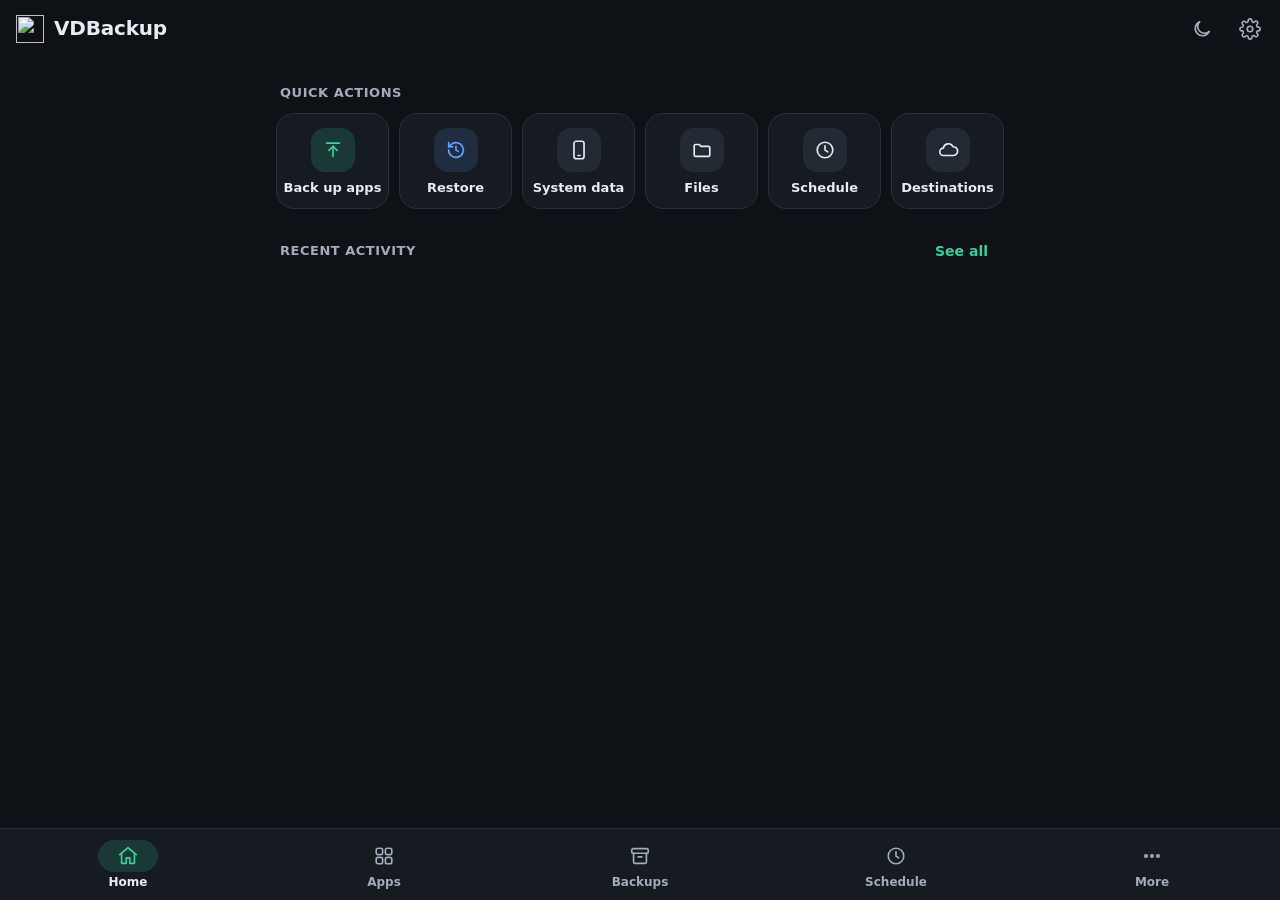
==== module/webroot/next/index.html @ d53c9646 "WebUI: add the opt-in New interface (next/) on the shared engine Signed-off-by: ash-iir <254348575+a" ====
<!DOCTYPE html>
<!--
  ======================================================================
   VD BACKUP  ::  root backup & restore, no grant prompt
   Full app/data backup & restore as root: KernelSU/APatch/Magisk WebUI.

   Copyright (C) 2026  VD171
   SPDX-License-Identifier: AGPL-3.0-or-later

   Free software under the GNU AGPL v3 or later. NETWORK COPYLEFT: run a
   modified version, even as a service, and you MUST offer its source.

   Site           : https://vd171.ru
   Site           : https://vd.priv8.ru
   Source         : https://github.com/VD171/VD-Backup
   GitHub         : @VD171 https://github.com/VD171
   XDA-Developers : @VD171 https://xdaforums.com/m/vd171.4699873/
   XDA thread     : https://xdaforums.com/t/VD-Backup.4807267/
   Telegram       : @VD_Priv8 https://t.me/VD_Priv8
   Channel        : @Priv8_VD https://t.me/Priv8_VD
   Discord        : @VD.Priv8 https://discord.com/users/1296831918989639721
   E-mail         : vd.priv8@pm.me
  ======================================================================
-->
<html lang="en" data-theme="dark" data-ui="next">
<head>
  <meta charset="UTF-8">
  <base href="../">
  <meta name="viewport" content="width=device-width, initial-scale=1, viewport-fit=cover">
  <meta name="color-scheme" content="dark light">
  <title>VDBackup</title>
  <link rel="icon" href="assets/logo-icon.svg">
  <link rel="stylesheet" href="vdlu.css">
  <link rel="stylesheet" href="next/css/tokens.css">
  <link rel="stylesheet" href="next/css/base.css">
  <link rel="stylesheet" href="next/css/components.css">
  <link rel="stylesheet" href="next/css/screens.css">
  <script src="ui-switch.js"></script>
</head>
<body class="nx">
  <svg class="nx-sprite" aria-hidden="true" focusable="false">
    <symbol id="i-home" viewBox="0 0 24 24"><path d="M3 10.5 12 3l9 7.5"/><path d="M5 9.5V20h5v-6h4v6h5V9.5"/></symbol>
    <symbol id="i-apps" viewBox="0 0 24 24"><rect x="3.5" y="3.5" width="7" height="7" rx="2"/><rect x="13.5" y="3.5" width="7" height="7" rx="2"/><rect x="3.5" y="13.5" width="7" height="7" rx="2"/><rect x="13.5" y="13.5" width="7" height="7" rx="2"/></symbol>
    <symbol id="i-archive" viewBox="0 0 24 24"><rect x="3" y="4" width="18" height="5" rx="1.5"/><path d="M5 9v9.5A1.5 1.5 0 0 0 6.5 20h11a1.5 1.5 0 0 0 1.5-1.5V9"/><path d="M10 13h4"/></symbol>
    <symbol id="i-clock" viewBox="0 0 24 24"><circle cx="12" cy="12" r="8.5"/><path d="M12 7.5V12l3 2"/></symbol>
    <symbol id="i-more" viewBox="0 0 24 24"><circle cx="5.5" cy="12" r="1.4"/><circle cx="12" cy="12" r="1.4"/><circle cx="18.5" cy="12" r="1.4"/></symbol>
    <symbol id="i-gear" viewBox="0 0 24 24"><circle cx="12" cy="12" r="3"/><path d="M19.4 15a1.7 1.7 0 0 0 .3 1.8l.1.1a2 2 0 1 1-2.8 2.8l-.1-.1a1.7 1.7 0 0 0-1.8-.3 1.7 1.7 0 0 0-1 1.5V21a2 2 0 1 1-4 0v-.1a1.7 1.7 0 0 0-1.1-1.5 1.7 1.7 0 0 0-1.8.3l-.1.1a2 2 0 1 1-2.8-2.8l.1-.1a1.7 1.7 0 0 0 .3-1.8 1.7 1.7 0 0 0-1.5-1H3a2 2 0 1 1 0-4h.1a1.7 1.7 0 0 0 1.5-1.1 1.7 1.7 0 0 0-.3-1.8l-.1-.1a2 2 0 1 1 2.8-2.8l.1.1a1.7 1.7 0 0 0 1.8.3H9a1.7 1.7 0 0 0 1-1.5V3a2 2 0 1 1 4 0v.1a1.7 1.7 0 0 0 1 1.5 1.7 1.7 0 0 0 1.8-.3l.1-.1a2 2 0 1 1 2.8 2.8l-.1.1a1.7 1.7 0 0 0-.3 1.8V9a1.7 1.7 0 0 0 1.5 1H21a2 2 0 1 1 0 4h-.1a1.7 1.7 0 0 0-1.5 1z"/></symbol>
    <symbol id="i-moon" viewBox="0 0 24 24"><path d="M20 14.5A8 8 0 1 1 9.5 4a6.5 6.5 0 0 0 10.5 10.5z"/></symbol>
    <symbol id="i-back" viewBox="0 0 24 24"><path d="M19 12H5"/><path d="m11 18-6-6 6-6"/></symbol>
    <symbol id="i-search" viewBox="0 0 24 24"><circle cx="11" cy="11" r="6.5"/><path d="m20 20-4.2-4.2"/></symbol>
    <symbol id="i-refresh" viewBox="0 0 24 24"><path d="M20 11a8 8 0 0 0-14-5l-2 2"/><path d="M4 13a8 8 0 0 0 14 5l2-2"/><path d="M4 4v4h4"/><path d="M20 20v-4h-4"/></symbol>
    <symbol id="i-check" viewBox="0 0 24 24"><rect x="4" y="4" width="16" height="16" rx="4"/><path d="m8.5 12 2.5 2.5 4.5-5"/></symbol>
    <symbol id="i-cloud" viewBox="0 0 24 24"><path d="M7 18a4 4 0 0 1 0-8 5.5 5.5 0 0 1 10.5-1.5A3.75 3.75 0 0 1 18 18z"/></symbol>
    <symbol id="i-folder" viewBox="0 0 24 24"><path d="M3.5 7.5A1.5 1.5 0 0 1 5 6h4l2 2h8a1.5 1.5 0 0 1 1.5 1.5v8A1.5 1.5 0 0 1 19 19H5a1.5 1.5 0 0 1-1.5-1.5z"/></symbol>
    <symbol id="i-phone" viewBox="0 0 24 24"><rect x="6.5" y="2.5" width="11" height="19" rx="2.5"/><path d="M11 18h2"/></symbol>
    <symbol id="i-root" viewBox="0 0 24 24"><path d="M12 21s7.5-3.6 7.5-9.5V5.5L12 3 4.5 5.5v6C4.5 17.4 12 21 12 21z"/><path d="M9.5 12h5M12 9.5v5"/></symbol>
    <symbol id="i-import" viewBox="0 0 24 24"><path d="M12 4v11"/><path d="m7.5 10.5 4.5 4.5 4.5-4.5"/><path d="M5 19.5h14"/></symbol>
    <symbol id="i-list" viewBox="0 0 24 24"><path d="M9 6.5h11M9 12h11M9 17.5h11"/><circle cx="4.75" cy="6.5" r="1"/><circle cx="4.75" cy="12" r="1"/><circle cx="4.75" cy="17.5" r="1"/></symbol>
    <symbol id="i-info" viewBox="0 0 24 24"><circle cx="12" cy="12" r="8.5"/><path d="M12 11v5"/><path d="M12 8h.01"/></symbol>
    <symbol id="i-chev" viewBox="0 0 24 24"><path d="m9.5 6 6 6-6 6"/></symbol>
    <symbol id="i-plus" viewBox="0 0 24 24"><path d="M12 5v14M5 12h14"/></symbol>
    <symbol id="i-up" viewBox="0 0 24 24"><path d="M12 19V8"/><path d="m7.5 12.5 4.5-4.5 4.5 4.5"/><path d="M5 4.5h14"/></symbol>
    <symbol id="i-restore" viewBox="0 0 24 24"><path d="M4 12a8 8 0 1 0 2.4-5.7L4 8.5"/><path d="M4 4v4.5h4.5"/><path d="M12 8v4l2.5 1.5"/></symbol>
    <symbol id="i-swap" viewBox="0 0 24 24"><path d="M7 4 3.5 7.5 7 11"/><path d="M3.5 7.5h13"/><path d="m17 13 3.5 3.5L17 20"/><path d="M20.5 16.5h-13"/></symbol>
    <symbol id="i-palette" viewBox="0 0 24 24"><path d="M12 3.5a8.5 8.5 0 0 0 0 17c1.2 0 1.8-.8 1.8-1.7 0-1.2-1-1.6-1-2.6 0-.9.7-1.6 1.7-1.6h2a4 4 0 0 0 4-4c0-3.9-3.8-7.1-8.5-7.1z"/><circle cx="7.5" cy="11" r="1"/><circle cx="10.5" cy="7.5" r="1"/><circle cx="15" cy="8" r="1"/></symbol>
    <symbol id="i-lock" viewBox="0 0 24 24"><rect x="5" y="10.5" width="14" height="10" rx="2"/><path d="M8 10.5V7.5a4 4 0 0 1 8 0v3"/></symbol>
    <symbol id="i-bolt" viewBox="0 0 24 24"><path d="M13 3 5 13.5h6L10 21l8-10.5h-6z"/></symbol>
    <symbol id="i-sliders" viewBox="0 0 24 24"><path d="M4 7h10M18 7h2M4 17h4M12 17h8"/><circle cx="16" cy="7" r="2"/><circle cx="10" cy="17" r="2"/></symbol>
    <symbol id="i-warn" viewBox="0 0 24 24"><path d="M12 4 2.8 19.5h18.4z"/><path d="M12 10v4.5"/><path d="M12 17.2h.01"/></symbol>
    <symbol id="i-link" viewBox="0 0 24 24"><path d="M10 13a4 4 0 0 0 5.66 0l2.5-2.5a4 4 0 0 0-5.66-5.66l-1.2 1.2"/><path d="M14 11a4 4 0 0 0-5.66 0l-2.5 2.5a4 4 0 0 0 5.66 5.66l1.2-1.2"/></symbol>
    <symbol id="i-heart" viewBox="0 0 24 24"><path d="M20.8 4.6a5.5 5.5 0 0 0-7.8 0L12 5.6l-1-1a5.5 5.5 0 0 0-7.8 7.8l1 1L12 21l7.8-7.6 1-1a5.5 5.5 0 0 0 0-7.8z"/></symbol>
    <symbol id="i-db" viewBox="0 0 24 24"><ellipse cx="12" cy="5.5" rx="7.5" ry="2.75"/><path d="M4.5 5.5v6c0 1.5 3.4 2.75 7.5 2.75s7.5-1.25 7.5-2.75v-6"/><path d="M4.5 11.5v6c0 1.5 3.4 2.75 7.5 2.75s7.5-1.25 7.5-2.75v-6"/></symbol>
  </svg>

  <header class="nx-top">
    <button class="nx-ib nx-backbtn" id="nx-back" type="button" aria-label="Back"><svg class="i"><use href="#i-back"/></svg></button>
    <img class="nx-logo" src="assets/logo-icon.svg" alt="" width="28" height="28">
    <div class="nx-titles">
      <h1 id="nx-title">VDBackup</h1>
      <span class="nx-ver" id="ver"></span>
    </div>
    <button class="nx-ib" id="theme-btn" type="button" data-i18n-title="settings_theme" aria-label="Theme"><svg class="i"><use href="#i-moon"/></svg></button>
    <button class="nx-ib" id="nx-settings-btn" type="button" aria-label="Settings"><svg class="i"><use href="#i-gear"/></svg></button>
  </header>

  <main class="nx-main">
    <!-- ============ Home ============ -->
    <section id="home" class="panel active">
      <div id="nx-boot-err" class="nx-note warn" hidden>
        <span data-i18n="nx_boot_err">Something went wrong while loading this interface.</span>
        <a href="#" class="nx-link" data-ui-switch="classic" data-i18n="nx_switch_classic">Switch to the classic interface</a>
      </div>
      <div id="overview" class="nx-hero" hidden>
        <div class="nx-hero-k" data-i18n="nx_storage">Backup storage</div>
        <div class="nx-hero-n" id="nx-used">-</div>
        <div class="storage" id="ov-storage" hidden>
          <div class="storage-bar"><i id="ov-bar-used"></i></div>
          <div class="storage-line" id="ov-storage-line"></div>
        </div>
        <div class="nx-stats">
          <button class="nx-stat" type="button" data-go="apps"><b class="tile-n" id="ov-apps">0</b><span data-i18n="ui_overview_apps">Apps</span></button>
          <button class="nx-stat" type="button" data-go="backups"><b class="tile-n" id="ov-backups">0</b><span data-i18n="ui_overview_backups">Backups</span></button>
          <button class="nx-stat" type="button" data-go="backups:files"><b class="tile-n" id="ov-folders">0</b><span data-i18n="ui_overview_folders">Folders</span></button>
          <button class="nx-stat" type="button" data-go="schedule"><b class="tile-n" id="ov-scheduled">0</b><span data-i18n="ui_overview_scheduled">Scheduled</span></button>
        </div>
      </div>

      <h2 class="nx-h" data-i18n="nx_quick">Quick actions</h2>
      <div class="nx-qa">
        <button class="nx-qa-b" type="button" data-go="apps"><span class="nx-qa-ic go"><svg class="i"><use href="#i-up"/></svg></span><span data-i18n="nx_qa_backup">Back up apps</span></button>
        <button class="nx-qa-b" type="button" data-go="backups"><span class="nx-qa-ic rs"><svg class="i"><use href="#i-restore"/></svg></span><span data-i18n="nx_qa_restore">Restore</span></button>
        <button class="nx-qa-b" type="button" data-go="backups:system"><span class="nx-qa-ic"><svg class="i"><use href="#i-phone"/></svg></span><span data-i18n="nx_seg_system">System data</span></button>
        <button class="nx-qa-b" type="button" data-go="backups:files"><span class="nx-qa-ic"><svg class="i"><use href="#i-folder"/></svg></span><span data-i18n="nx_seg_files">Files</span></button>
        <button class="nx-qa-b" type="button" data-go="schedule"><span class="nx-qa-ic"><svg class="i"><use href="#i-clock"/></svg></span><span data-i18n="tab_schedule">Schedule</span></button>
        <button class="nx-qa-b" type="button" data-go="dests"><span class="nx-qa-ic"><svg class="i"><use href="#i-cloud"/></svg></span><span data-i18n="tab_dests">Destinations</span></button>
      </div>

      <div class="nx-h nx-h-row"><h2 data-i18n="nx_recent">Recent activity</h2><button class="nx-tbtn" type="button" data-go="log" data-i18n="nx_see_all">See all</button></div>
      <ul id="nx-recent" class="list nx-list nx-recent"></ul>
      <p id="nx-recent-empty" class="nx-empty" data-i18n="ui_log_empty" hidden>No activity yet.</p>
    </section>

    <!-- ============ Apps ============ -->
    <section id="apps" class="panel">
      <div class="field nx-user" id="user-field" hidden>
        <label for="user-sel" data-i18n="ui_user_label">User</label>
        <select id="user-sel"></select>
      </div>
      <div class="nx-sticky">
        <div class="nx-search">
          <svg class="i"><use href="#i-search"/></svg>
          <input id="search" type="search" data-i18n-ph="search_apps" autocomplete="off" placeholder="Search apps">
          <button id="refresh" class="nx-ib" type="button" data-i18n-title="refresh" aria-label="Refresh"><svg class="i"><use href="#i-refresh"/></svg></button>
          <button id="app-select" class="nx-tbtn" type="button" data-i18n="ui_select">Select</button>
        </div>
        <div class="nx-filters" data-noswipe>
          <select id="app-filter">
            <option value="user" data-i18n="opt_apps_user">User apps</option>
            <option value="system" data-i18n="opt_apps_system">System apps</option>
            <option value="all" data-i18n="opt_apps_all">All apps</option>
          </select>
          <select id="app-sort">
            <option value="name" data-i18n="opt_sort_name">Name</option>
            <option value="package" data-i18n="opt_sort_pkg">Package</option>
          </select>
          <label class="nx-chipchk"><input type="checkbox" id="app-show-excluded"><span data-i18n="ui_show_excluded">Show excluded</span></label>
        </div>
        <div id="app-tag-chips" class="tag-filter" hidden data-noswipe></div>
        <div id="app-batchbar" class="nx-batch batchbar" hidden>
          <span id="app-selcount" class="grow"></span>
          <button id="app-selall" class="nx-tbtn" type="button" data-i18n="ui_select_all">All</button>
          <button id="app-selnone" class="nx-tbtn" type="button" data-i18n="ui_select_none">None</button>
          <button id="app-backupsel" class="btn go" type="button" data-i18n="ui_backup_selected">Back up</button>
        </div>
      </div>
      <button id="app-backuptag" class="btn go block" type="button" hidden data-i18n="ui_backup_tag">Back up tag</button>
      <ul id="applist" class="list nx-list"></ul>
    </section>

    <!-- ============ Backups ============ -->
    <section id="backups" class="panel">
      <div class="nx-seg" role="tablist" data-noswipe>
        <button type="button" class="nx-seg-b on" data-seg="apps"><svg class="i"><use href="#i-apps"/></svg><span data-i18n="tab_apps">Apps</span></button>
        <button type="button" class="nx-seg-b" data-seg="system"><svg class="i"><use href="#i-phone"/></svg><span data-i18n="nx_seg_system">System data</span></button>
        <button type="button" class="nx-seg-b" data-seg="files"><svg class="i"><use href="#i-folder"/></svg><span data-i18n="nx_seg_files">Files</span></button>
        <button type="button" class="nx-seg-b" data-seg="root"><svg class="i"><use href="#i-root"/></svg><span>/data/adb</span></button>
        <button type="button" class="nx-seg-b" data-seg="import"><svg class="i"><use href="#i-import"/></svg><span data-i18n="nx_seg_import">Import</span></button>
      </div>

      <div class="nx-pane" data-pane="apps">
        <div id="susfs-notice" class="notice nx-note" hidden>
          <div class="notice-toggle">
            <span data-i18n="susfs_notice_title">Hide the backup folder</span>
            <span class="tag" data-i18n="susfs_notice_badge">Recommended</span>
          </div>
          <div class="notice-msg" data-i18n="susfs_notice_body">You have local backups in /sdcard/VDBackup. Hide this folder with SUSFS so its presence does not reveal root or an unlocked bootloader, just as the companion app would.</div>
          <div class="notice-msg" data-i18n="susfs_notice_howto">Add the backup folder as a SUSFS hidden path (sus_path) in your root manager or SUSFS module. SUSFS does the hiding; this just reminds you.</div>
          <div class="pkg" id="susfs-notice-path"></div>
          <div class="modal-actions">
            <button class="btn small" id="susfs-notice-dismiss" type="button" data-i18n="susfs_notice_dismiss">Got it</button>
          </div>
        </div>
        <div class="nx-search">
          <svg class="i"><use href="#i-search"/></svg>
          <input id="bk-search" type="search" class="picker-search" data-i18n-ph="ui_bk_search" autocomplete="off" placeholder="Search backups by name, tag or app">
          <button id="bk-select" class="nx-tbtn" type="button" data-i18n="ui_select">Select</button>
        </div>
        <div class="nx-cloudrow" data-noswipe>
          <button id="tg-backups-open" class="nx-chip" type="button"><svg class="i"><use href="#i-cloud"/></svg><span data-i18n="ui_tg_backups_btn">Restore from Telegram</span></button>
          <button id="rc-backups-open" class="nx-chip" type="button"><svg class="i"><use href="#i-cloud"/></svg><span data-i18n="ui_rc_backups_btn">Restore from cloud remote</span></button>
        </div>
        <div id="bk-batchbar" class="nx-batch batchbar nx-batch-wrap" hidden>
          <span id="bk-selcount" class="grow"></span>
          <button id="bk-selall" class="nx-tbtn" type="button" data-i18n="ui_select_all">All</button>
          <button id="bk-selnone" class="nx-tbtn" type="button" data-i18n="ui_select_none">None</button>
          <button id="bk-seluninstalled" class="nx-tbtn" type="button" data-i18n="ui_select_uninstalled">Uninstalled</button>
          <span class="nx-batch-acts">
            <button id="bk-deletesel" class="btn danger" type="button" data-i18n="ui_delete_selected">Delete</button>
            <button id="bk-restoresel" class="btn go" type="button" data-i18n="ui_restore_selected">Restore</button>
          </span>
        </div>
        <ul id="backuplist" class="list nx-list"></ul>
        <p id="backups-empty" class="nx-empty" data-i18n="backups_empty">No backups yet.</p>
      </div>

      <div class="nx-pane" data-pane="system" hidden>
        <p class="nx-hint" data-i18n="special_hint">Back up system-wide data: messages, contacts and call log, Wi-Fi and Bluetooth. Restore is same-device and needs a reboot.</p>
        <div class="card nx-card nx-pad">
          <div class="checks nx-checks" id="special-cats"></div>
          <div class="notice warn" id="special-syssettings" hidden>
            <label class="notice-toggle">
              <input type="checkbox" class="switch" id="special-syssettings-cb">
              <span data-i18n="ui_syssettings_label">Include system settings</span>
              <span class="tag" data-i18n="ui_ssaid_optional">Optional</span>
            </label>
            <div class="notice-msg" data-i18n="msg_syssettings_warning">This backs up and, on restore, overwrites device-wide system settings such as display, sound and input options. It is optional and off by default, applies to the same device, and every value it changes is recorded in the activity log.</div>
          </div>
          <div class="checks">
            <label class="nx-sw"><span class="nx-sw-t" data-i18n="special_portable">Also export a portable copy (SMS, call log, contacts as JSON)</span><input type="checkbox" class="switch" id="special-portable" checked></label>
          </div>
          <button id="special-backup" class="btn go block" type="button" data-i18n="backup">Back up</button>
        </div>
        <h2 class="nx-h" data-i18n="special_title">Special backups</h2>
        <ul id="special-list" class="list nx-list"></ul>
        <p id="special-empty" class="nx-empty" data-i18n="special_empty" hidden>No special backups yet.</p>
      </div>

      <div class="nx-pane" data-pane="files" hidden>
        <p class="nx-hint" data-i18n="ui_pathbk_hint">Back up any folder or file by its absolute path, with the same compression and encryption as an app backup. Restore writes it back to the same path.</p>
        <div class="card nx-card nx-pad">
          <div class="field nx-pathrow">
            <input id="pb-path" type="text" data-i18n-ph="ui_pathbk_path_ph" spellcheck="false" autocomplete="off" placeholder="Absolute path (e.g. /storage/emulated/0/DCIM)">
            <button id="pb-browse" class="btn" type="button" data-i18n="ui_browse">Browse</button>
          </div>
          <button id="pb-backup" class="btn go block" type="button" data-i18n="ui_pathbk_do">Back up</button>
        </div>
        <h2 class="nx-h" data-i18n="ui_pathbk_title">Folder / file backup</h2>
        <ul id="pathbk-list" class="list nx-list"></ul>
        <p id="pathbk-empty" class="nx-empty" data-i18n="ui_pathbk_empty" hidden>No folder backups yet.</p>
      </div>

      <div class="nx-pane" data-pane="root" hidden>
        <p class="nx-hint" data-i18n="ui_adb_hint">Back up the root environment under /data/adb - modules, their data and configs - all of it or a chosen subtree you pick from the file tree. Restore writes the selected files back with their original SELinux context, so root keeps working. Advanced; nothing is kept here but what you choose.</p>
        <div class="card nx-card nx-pad">
          <button id="adb-backup-open" class="btn go block" type="button" data-i18n="ui_adb_do">Back up /data/adb</button>
        </div>
        <h2 class="nx-h" data-i18n="ui_adb_title">System files (/data/adb)</h2>
        <ul id="adbbk-list" class="list nx-list"></ul>
        <p id="adbbk-empty" class="nx-empty" data-i18n="ui_adb_empty" hidden>No /data/adb backups yet.</p>
      </div>

      <div class="nx-pane" data-pane="import" hidden>
        <h2 class="nx-h" data-i18n="ui_import_title">Import from another app</h2>
        <div class="card nx-card nx-pad">
          <div class="field">
            <select id="import-from">
              <option value="neo">Neo Backup</option>
              <option value="databackup">DataBackup</option>
            </select>
            <button id="import-scan" class="btn go block" type="button" data-i18n="ui_import_scan">Scan</button>
          </div>
        </div>
        <ul id="importlist" class="list nx-list"></ul>
        <p id="import-empty" class="nx-empty" data-i18n="msg_import_empty" hidden>No importable backups found.</p>
      </div>
    </section>

    <!-- ============ Schedule ============ -->
    <section id="schedule" class="panel">
      <ul id="joblist" class="list nx-list"></ul>
      <p id="jobs-empty" class="nx-empty" data-i18n="jobs_empty" hidden>No scheduled jobs yet.</p>
      <details class="grp nx-exp">
        <summary class="section-head"><span class="sh-ic"><svg class="i"><use href="#i-plus"/></svg></span><span class="sh-t" data-i18n="job_add">Add a scheduled job</span></summary>
        <div class="card nx-card nx-pad">
          <div class="field">
            <label for="job-action" data-i18n="job_action">Action</label>
            <select id="job-action">
              <option value="backup" data-i18n="opt_action_backup">Back up</option>
              <option value="restore" data-i18n="opt_action_restore">Restore latest</option>
            </select>
          </div>
          <label class="nx-sw"><span class="nx-sw-t" data-i18n="job_all_apps">All apps</span><input type="checkbox" class="switch" id="job-all"></label>
          <div class="field" id="job-app-field">
            <label data-i18n="job_apps">Apps (pick one or more)</label>
            <input id="job-app-search" type="search" class="picker-search" data-i18n-ph="ui_job_search" autocomplete="off" placeholder="Search apps by name or package">
            <div id="job-app-count" class="muted picker-count"></div>
            <ul id="job-applist" class="list picker-list"></ul>
            <p id="job-app-nomatch" class="muted" data-i18n="ui_job_no_match" hidden>No apps match your search</p>
          </div>
          <div id="job-restore-warn" class="notice warn" data-i18n="job_restore_warn" hidden>Scheduled restore overwrites the app data with the latest backup on each run.</div>
          <div class="nx-2col">
            <div class="field">
              <label for="job-cron" data-i18n="job_when">When</label>
              <select id="job-cron">
                <option value="daily" data-i18n="opt_cron_daily">Daily</option>
                <option value="hourly" data-i18n="opt_cron_hourly">Hourly</option>
                <option value="weekly" data-i18n="opt_cron_weekly">Weekly</option>
              </select>
            </div>
            <div class="field">
              <label for="job-at" data-i18n="job_at">At (HH:MM, optional)</label>
              <input id="job-at" type="time">
            </div>
          </div>
          <div id="job-backup-only">
            <div class="field">
              <label for="job-mode" data-i18n="settings_mode">Default backup mode</label>
              <select id="job-mode">
                <option value="full" data-i18n="opt_mode_full">Full (tar.zst)</option>
                <option value="snapshot" data-i18n="opt_mode_snapshot">Snapshot (restic)</option>
                <option value="mirror" data-i18n="opt_mode_mirror">Mirror (sync)</option>
              </select>
            </div>
            <div class="nx-2col">
              <div class="field">
                <label for="job-dest" data-i18n="settings_dest">Default destination</label>
                <select id="job-dest"></select>
              </div>
              <div class="field">
                <label for="job-keep" data-i18n="job_keep">Keep last N</label>
                <input id="job-keep" type="number" min="1" value="5" inputmode="numeric">
              </div>
            </div>
          </div>
          <label class="nx-sw"><span class="nx-sw-t" data-i18n="ui_sched_wifi_only">Only on Wi-Fi</span><input type="checkbox" class="switch" id="job-wifi"></label>
          <label class="nx-sw"><span class="nx-sw-t" data-i18n="ui_sched_charging_only">Only while charging</span><input type="checkbox" class="switch" id="job-charging"></label>
          <div class="field">
            <label for="job-minbat" data-i18n="ui_sched_min_battery">Minimum battery</label>
            <select id="job-minbat">
              <option value="0" data-i18n="ui_sched_battery_off">Off</option>
              <option value="20">20%</option>
              <option value="50">50%</option>
              <option value="80">80%</option>
            </select>
          </div>
          <div class="field">
            <label data-i18n="ui_sched_days">Days</label>
            <div class="daytoggles" id="job-days"></div>
          </div>
          <button id="job-save" class="btn go block" type="button" data-i18n="save">Save</button>
          <div id="job-status" class="muted"></div>
        </div>
      </details>
      <button id="log-open" class="nx-row nx-card" type="button"><span class="nx-row-ic"><svg class="i"><use href="#i-list"/></svg></span><span class="nx-row-t" data-i18n="ui_log_open">View activity log</span><svg class="i nx-chev"><use href="#i-chev"/></svg></button>
    </section>

    <!-- ============ More ============ -->
    <section id="more" class="panel">
      <div class="nx-card nx-menu">
        <button class="nx-row" type="button" data-go="dests"><span class="nx-row-ic"><svg class="i"><use href="#i-cloud"/></svg></span><span class="nx-row-t"><span data-i18n="tab_dests">Destinations</span><small data-i18n="nx_more_dests">Local, cloud remotes, restic, Drive, Telegram</small></span><svg class="i nx-chev"><use href="#i-chev"/></svg></button>
        <button class="nx-row" type="button" data-go="settings"><span class="nx-row-ic"><svg class="i"><use href="#i-gear"/></svg></span><span class="nx-row-t"><span data-i18n="tab_settings">Settings</span><small data-i18n="nx_more_settings">Appearance, defaults, encryption, automation</small></span><svg class="i nx-chev"><use href="#i-chev"/></svg></button>
        <button class="nx-row" type="button" data-go="log"><span class="nx-row-ic"><svg class="i"><use href="#i-list"/></svg></span><span class="nx-row-t"><span data-i18n="ui_log_title">Activity log</span><small data-i18n="nx_more_log">Every backup, restore and deletion</small></span><svg class="i nx-chev"><use href="#i-chev"/></svg></button>
        <button class="nx-row" type="button" data-go="updates"><span class="nx-row-ic"><svg class="i"><use href="#i-refresh"/></svg></span><span class="nx-row-t"><span data-i18n="tab_updates">Updates</span><small data-i18n="nx_more_updates">Check for a new version</small></span><svg class="i nx-chev"><use href="#i-chev"/></svg></button>
        <button class="nx-row" type="button" data-go="about"><span class="nx-row-ic"><svg class="i"><use href="#i-info"/></svg></span><span class="nx-row-t"><span data-i18n="tab_about">About</span><small data-i18n="nx_more_about">Version, links and credits</small></span><svg class="i nx-chev"><use href="#i-chev"/></svg></button>
      </div>
      <div class="nx-card nx-menu">
        <button class="nx-row" type="button" data-ui-switch="classic"><span class="nx-row-ic"><svg class="i"><use href="#i-swap"/></svg></span><span class="nx-row-t"><span data-i18n="nx_switch_classic">Switch to the classic interface</span><small data-i18n="settings_interface_hint">Switch between the classic interface and the new one. Both have every feature, and you can switch back at any time.</small></span></button>
      </div>
    </section>

    <!-- ============ Destinations ============ -->
    <section id="dests" class="panel nx-sub">
      <ul id="destlist" class="list nx-list"></ul>
      <details class="grp nx-exp">
        <summary class="section-head"><span class="sh-ic"><svg class="i"><use href="#i-plus"/></svg></span><span class="sh-t" data-i18n="dest_add">Add destination</span></summary>
        <div class="card nx-card nx-pad">
          <div class="field">
            <input id="d-id" type="text" data-i18n-ph="ph_dest_id" autocomplete="off" spellcheck="false" placeholder="id (e.g. mynas)">
            <select id="d-type">
              <option value="local">local</option>
              <option value="rclone">rclone</option>
              <option value="restic">restic</option>
              <option value="gdrive" data-i18n="ui_dest_gdrive">Google Drive (companion)</option>
              <option value="telegram" data-i18n="ui_dest_telegram">Telegram (unlimited, via your account)</option>
            </select>
            <select id="d-remote"></select>
            <div id="d-rclone-hint" class="notice" hidden>
              <div class="notice-msg" data-i18n="ui_dest_rclone_hint">rclone needs a remote. Pick one below, or add a new one:</div>
              <button id="d-add-remote" class="btn small" type="button" data-i18n="ui_dest_add_remote_btn">Add a remote</button>
            </div>
            <div id="d-gdrive-hint" class="notice" hidden>
              <div class="notice-msg" data-i18n="ui_dest_gdrive_hint">The Google Drive companion needs its own Google Cloud OAuth client set at build time. For Drive with no setup, add a "Google Drive (rclone)" remote below instead.</div>
            </div>
            <div class="nx-pathrow">
              <input id="d-path" type="text" data-i18n-ph="ph_dest_path" spellcheck="false" autocomplete="off" placeholder="path / sub-folder">
              <button id="d-browse" class="btn" type="button" data-i18n="ui_browse">Browse</button>
            </div>
            <input id="d-repo" type="text" data-i18n-ph="ph_dest_repo" spellcheck="false" autocomplete="off" placeholder="restic repo">
            <input id="d-pass" type="password" data-i18n-ph="ph_dest_pass" autocomplete="new-password" placeholder="restic password">
            <button id="d-save" class="btn go block" type="button" data-i18n="save">Save</button>
          </div>
          <p class="nx-hint" data-i18n="dests_hint">Add a destination (local, SFTP, SMB, WebDAV, rclone, restic...).</p>
        </div>
        <h2 class="nx-h" id="remote-head"><svg class="i"><use href="#i-cloud"/></svg><span data-i18n="remote_add">Add cloud remote</span></h2>
        <div class="card nx-card nx-pad">
          <p class="nx-hint" data-i18n="ui_remote_section_hint">Create an rclone remote: the cloud account rclone connects to. Pick it above as a destination of type rclone.</p>
          <div class="field" id="remote-box">
            <ul id="remotelist" class="list nx-list"></ul>
            <input id="r-name" type="text" data-i18n-ph="ph_remote_name" autocomplete="off" spellcheck="false" placeholder="remote name (e.g. mydrive)">
            <select id="r-backend">
              <option value="sftp">SFTP</option>
              <option value="smb">SMB</option>
              <option value="webdav">WebDAV</option>
              <option value="ftp">FTP</option>
              <option value="s3">S3</option>
              <option value="drive" data-i18n="opt_remote_drive">Google Drive (rclone)</option>
              <option value="dropbox" data-i18n="opt_remote_dropbox">Dropbox</option>
              <option value="onedrive" data-i18n="opt_remote_onedrive">OneDrive</option>
              <option value="box" data-i18n="opt_remote_box">Box</option>
              <option value="pcloud" data-i18n="opt_remote_pcloud">pCloud</option>
              <option value="mega" data-i18n="opt_remote_mega">Mega</option>
              <option value="b2" data-i18n="opt_remote_b2">Backblaze B2</option>
              <option value="custom" data-i18n="opt_remote_custom">Custom (advanced)</option>
            </select>
            <input id="r-host" type="text" data-i18n-ph="ph_remote_host" autocomplete="off" spellcheck="false" placeholder="host">
            <input id="r-port" type="text" data-i18n-ph="ph_remote_port" inputmode="numeric" autocomplete="off" placeholder="port">
            <input id="r-url" type="text" data-i18n-ph="ph_remote_url" autocomplete="off" spellcheck="false" placeholder="URL">
            <input id="r-vendor" type="text" data-i18n-ph="ph_remote_vendor" autocomplete="off" placeholder="vendor (nextcloud/owncloud/other)">
            <input id="r-user" type="text" data-i18n-ph="ph_remote_user" autocomplete="off" spellcheck="false" placeholder="user">
            <input id="r-pass" type="password" data-i18n-ph="ph_remote_pass" autocomplete="new-password" placeholder="password">
            <input id="r-akey" type="text" data-i18n-ph="ph_remote_akey" autocomplete="off" spellcheck="false" placeholder="access key id">
            <input id="r-skey" type="password" data-i18n-ph="ph_remote_skey" autocomplete="new-password" placeholder="secret access key">
            <input id="r-endpoint" type="text" data-i18n-ph="ph_remote_endpoint" autocomplete="off" spellcheck="false" placeholder="endpoint (S3)">
            <input id="r-region" type="text" data-i18n-ph="ph_remote_region" autocomplete="off" spellcheck="false" placeholder="region (S3)">
            <input id="r-account" type="text" data-i18n-ph="ui_r_account" autocomplete="off" spellcheck="false" placeholder="Key ID">
            <input id="r-key" type="password" data-i18n-ph="ui_r_appkey" autocomplete="new-password" placeholder="Application key">
            <div id="r-custom-box">
              <input id="r-custom-backend" type="text" data-i18n-ph="ui_r_custom_backend" autocomplete="off" spellcheck="false" placeholder="Backend type">
              <div id="r-params"></div>
              <button id="r-add-param" class="btn small" type="button" data-i18n="ui_r_add_param">Add parameter</button>
            </div>
            <div id="r-authorize-box" class="remote-auth">
              <button id="r-authorize" class="btn" type="button" data-i18n="ui_r_authorize">Authorize in browser</button>
              <div id="r-auth-status" class="remote-auth-status" hidden>
                <span class="spinner" aria-hidden="true"></span>
                <span id="r-auth-msg"></span>
              </div>
              <a id="r-auth-link" class="remote-auth-link" href="#" hidden data-i18n="ui_r_auth_link">Open the sign-in page</a>
              <div id="r-auth-err" class="modal-err"></div>
              <button id="r-auth-cancel" class="btn small" type="button" hidden data-i18n="ui_r_cancel">Cancel</button>
            </div>
            <textarea id="r-token" data-i18n-ph="ph_remote_token" placeholder="rclone drive token"></textarea>
            <p id="r-drive-hint" class="nx-hint" data-i18n="remote_drive_hint">No Google Cloud account needed. On any computer run: rclone authorize "drive", then paste the token it prints here.</p>
            <button id="r-save" class="btn go block" type="button" data-i18n="remote_create">Create remote</button>
          </div>
        </div>
      </details>
      <div id="companion-hma" class="notice nx-note" hidden>
        <div class="notice-toggle">
          <span data-i18n="companion_hma_title">Hide the companion app</span>
          <span class="tag" data-i18n="companion_hma_badge">Recommended</span>
        </div>
        <div class="notice-msg" data-i18n="companion_hma_body">The Google Drive companion app is installed. Always hide it with HMA-OSS so it does not reveal root or an unlocked bootloader.</div>
        <div class="notice-msg" data-i18n="companion_hma_howto">Open HMA-OSS, edit your hide template and add this app to its list. HMA-OSS does the hiding; this just points you there.</div>
        <div class="pkg" id="companion-hma-pkg"></div>
        <div class="modal-actions">
          <button class="btn small" id="companion-hma-dismiss" type="button" data-i18n="companion_hma_dismiss">Got it</button>
          <button class="btn go small" id="companion-hma-add" type="button" data-i18n="companion_hma_add">Add to HMA-OSS list</button>
        </div>
      </div>
    </section>

    <!-- ============ Settings ============ -->
    <section id="settings" class="panel nx-sub">
      <h2 class="nx-h"><svg class="i"><use href="#i-palette"/></svg><span data-i18n="nx_grp_appearance">Appearance</span></h2>
      <div class="card nx-card nx-pad">
        <div class="field">
          <label for="ui-mode-sel" data-i18n="settings_interface">Interface</label>
          <select id="ui-mode-sel">
            <option value="classic" data-i18n="opt_ui_classic">Classic</option>
            <option value="next" data-i18n="opt_ui_next">New</option>
          </select>
          <div class="nx-hint" data-i18n="settings_interface_hint">Switch between the classic interface and the new one. Both have every feature, and you can switch back at any time.</div>
        </div>
        <div class="field">
          <label data-i18n="settings_theme">Theme</label>
          <select id="set-theme">
            <option value="auto" data-i18n="opt_theme_auto">System</option>
            <option value="dark" data-i18n="opt_theme_dark">Dark</option>
            <option value="light" data-i18n="opt_theme_light">Light</option>
          </select>
        </div>
        <div class="field">
          <label for="set-density" data-i18n="ui_density">Interface scale</label>
          <div class="density-row" data-noswipe>
            <input id="set-density" class="scale-slider" type="range" min="85" max="120" step="5" value="100" aria-describedby="set-density-val">
            <span id="set-density-val" class="density-val">100%</span>
          </div>
          <div class="nx-hint" data-i18n="ui_density_hint">Drag to scale the whole interface. 100% is the default size.</div>
        </div>
        <div class="field">
          <label for="set-lang" data-i18n="settings_language">Language</label>
          <select id="set-lang"></select>
        </div>
        <div class="field">
          <label data-i18n="settings_accent">Accent color</label>
          <div class="swatches" id="accent-swatches"></div>
        </div>
      </div>

      <h2 class="nx-h"><svg class="i"><use href="#i-sliders"/></svg><span data-i18n="nx_grp_defaults">Backup defaults</span></h2>
      <div class="card nx-card nx-pad">
        <div class="field">
          <label data-i18n="settings_mode">Default backup mode</label>
          <select id="set-mode">
            <option value="full" data-i18n="opt_mode_full">Full (tar.zst)</option>
            <option value="snapshot" data-i18n="opt_mode_snapshot">Snapshot (restic)</option>
            <option value="mirror" data-i18n="opt_mode_mirror">Mirror (sync)</option>
          </select>
        </div>
        <div class="nx-2col">
          <div class="field">
            <label for="set-dest" data-i18n="settings_dest">Default destination</label>
            <select id="set-dest"></select>
          </div>
          <div class="field">
            <label for="set-comp" data-i18n="settings_compression">Compression</label>
            <select id="set-comp">
              <option value="none" data-i18n="opt_comp_none">none</option>
              <option value="lz4" data-i18n="opt_comp_lz4">lz4</option>
              <option value="zstd:3" data-i18n="opt_comp_zstd_fast">zstd (fast)</option>
              <option value="zstd:10" data-i18n="opt_comp_zstd_default">zstd (default)</option>
              <option value="zstd:19" data-i18n="opt_comp_zstd_max">zstd (max)</option>
              <option value="gzip" data-i18n="opt_comp_gzip">gzip (compatible)</option>
            </select>
          </div>
        </div>
        <div class="field">
          <label data-i18n="settings_network">Cloud transfers over</label>
          <select id="set-netpolicy">
            <option value="any" data-i18n="opt_net_any">Wi-Fi and mobile data</option>
            <option value="wifi" data-i18n="opt_net_wifi">Wi-Fi only</option>
            <option value="mobile" data-i18n="opt_net_mobile">Mobile data only</option>
            <option value="off" data-i18n="opt_net_off">Off (no network)</option>
          </select>
        </div>
        <div class="field">
          <label for="set-staging" data-i18n="settings_staging">Staging folder (stealth)</label>
          <div class="nx-hint" data-i18n="settings_staging_msg">Where a backup is temporarily built when it goes to Telegram or to storage other than internal. A root-only folder keeps backup data off shared storage. Default: /data/local/tmp.</div>
          <input id="set-staging" type="text" inputmode="url" spellcheck="false" autocomplete="off" data-i18n-ph="settings_staging_ph" placeholder="/data/local/tmp">
        </div>
        <label class="nx-sw"><span class="nx-sw-t"><span data-i18n="settings_local_copy">Keep a local copy when a backup goes to a destination</span><small data-i18n="settings_local_copy_hint">Off by default: a backup sent to Telegram or to other storage keeps no copy on this device (nothing on shared storage, no duplication). Turn it on to also keep a local copy. Cloud destinations (rclone, Google Drive) always keep a local copy for now.</small></span><input type="checkbox" class="switch" id="set-local-copy"></label>
      </div>

      <h2 class="nx-h"><svg class="i"><use href="#i-lock"/></svg><span data-i18n="nx_grp_security">Encryption</span></h2>
      <div class="card nx-card nx-pad">
        <label class="nx-sw"><span class="nx-sw-t" data-i18n="settings_encrypt_data">Encrypt data</span><input type="checkbox" class="switch" id="set-enc-data"></label>
        <label class="nx-sw"><span class="nx-sw-t" data-i18n="settings_encrypt_apk">Encrypt APKs</span><input type="checkbox" class="switch" id="set-enc-apk"></label>
        <div class="nx-hint" data-i18n="settings_encrypt_hint">Encryption uses a passphrase you enter when you back up (age scrypt). Any age tool decrypts it on a PC with that passphrase. There is no recovery if you lose it.</div>
        <div class="field">
          <label for="set-gpass" data-i18n="settings_gpass">Default passphrase</label>
          <div class="nx-hint" data-i18n="settings_gpass_msg">Optional. Set a master passphrase and encrypted backups use it automatically, without retyping it. Stored encrypted on this device (root-only); a specific app can override it with its own.</div>
          <div class="nx-hint"><span data-i18n="settings_gpass_cur">Current:</span> <b id="set-gpass-state">-</b></div>
          <input id="set-gpass" type="password" autocomplete="new-password" spellcheck="false" data-i18n-ph="settings_gpass_ph" placeholder="New passphrase (leave empty to keep)">
          <input id="set-gpass-confirm" type="password" autocomplete="new-password" spellcheck="false" data-i18n-ph="settings_pass_confirm_ph" placeholder="Confirm passphrase">
          <button class="btn small" id="set-gpass-clear" type="button" data-i18n="settings_gpass_clear">Clear</button>
        </div>
      </div>

      <h2 class="nx-h"><svg class="i"><use href="#i-bolt"/></svg><span data-i18n="nx_grp_automation">Automation</span></h2>
      <div class="card nx-card nx-pad">
        <label class="nx-sw"><span class="nx-sw-t"><span data-i18n="settings_auto_backup">Back up apps automatically on install and update</span><small data-i18n="settings_auto_hint">When on, newly installed or updated apps are backed up in the background. The first run only records what is installed, so turning this on never backs up everything at once.</small></span><input type="checkbox" class="switch" id="set-auto"></label>
        <div class="field nx-inline">
          <label for="set-auto-keep" data-i18n="job_keep">Keep last N</label>
          <input id="set-auto-keep" type="number" min="1" value="5" inputmode="numeric">
        </div>
        <label class="nx-sw"><span class="nx-sw-t"><span data-i18n="settings_thermal">Pause to cool down when the device gets hot</span><small data-i18n="settings_thermal_hint">During a long backup, VDBackup waits a moment between apps if the device is running hot, so a big batch cannot overheat it. On by default.</small></span><input type="checkbox" class="switch" id="set-thermal"></label>
        <label class="nx-sw"><span class="nx-sw-t"><span data-i18n="settings_space_preflight">Check free space before a batch backup</span><small data-i18n="settings_space_preflight_hint">Before backing up many apps to local storage, VDBackup estimates whether they fit and stops up front with a clear message if not, instead of filling the disk partway through. On by default.</small></span><input type="checkbox" class="switch" id="set-space-preflight"></label>
        <label class="nx-sw"><span class="nx-sw-t"><span data-i18n="settings_relaunch">Reopen apps after a backup</span><small data-i18n="settings_relaunch_hint">After a single backup, reopen the app that was running when it was paused for the snapshot. Off by default; batch and scheduled backups are not affected.</small></span><input type="checkbox" class="switch" id="set-relaunch"></label>
      </div>

      <h2 class="nx-h"><svg class="i"><use href="#i-apps"/></svg><span data-i18n="nx_grp_apps">Per-app rules</span></h2>
      <div class="card nx-card nx-group">
        <details class="grp">
          <summary class="section-head"><span class="sh-t" data-i18n="settings_blocklist">Excluded apps</span><span id="block-app-count" class="muted picker-count"></span></summary>
          <div class="nx-hint" data-i18n="settings_blocklist_hint">Apps on this list are skipped by automatic and scheduled backups.</div>
          <input id="block-app-search" type="search" class="picker-search" data-i18n-ph="ui_job_search" autocomplete="off" placeholder="Search apps by name or package">
          <ul id="block-applist" class="list picker-list"></ul>
          <p id="block-app-nomatch" class="muted" data-i18n="ui_job_no_match" hidden>No apps match your search</p>
        </details>
        <details class="grp">
          <summary class="section-head"><span class="sh-t" data-i18n="settings_app_items">Per-app items and tags</span><span id="ai-app-count" class="muted picker-count"></span></summary>
          <div class="nx-hint" data-i18n="settings_app_items_hint">Choose exactly which items each app backs up in bulk, automatic and scheduled backups, for example APK only or APK + OBB. A single manual backup still lets you pick at the time. Apps you do not set here back up everything. Tap an app to also give it tags: free labels to group apps, filter the list, and back up a whole group at once.</div>
          <input id="ai-app-search" type="search" class="picker-search" data-i18n-ph="ui_job_search" autocomplete="off" placeholder="Search apps by name or package">
          <ul id="ai-applist" class="list picker-list"></ul>
          <p id="ai-app-nomatch" class="muted" data-i18n="ui_job_no_match" hidden>No apps match your search</p>
        </details>
        <details class="grp">
          <summary class="section-head"><span class="sh-t" data-i18n="settings_presets">Backup presets</span></summary>
          <div class="nx-hint" data-i18n="settings_presets_hint">Named sets of items to include. Pick a preset in the backup dialog to fill the item choices at once.</div>
          <ul id="presets-list" class="list"></ul>
          <p id="presets-empty" class="muted" data-i18n="presets_empty">No presets yet.</p>
          <div class="field">
            <input id="preset-name" type="text" autocomplete="off" data-i18n-ph="ui_preset_name" placeholder="Preset name">
          </div>
          <div class="checks nx-checks">
            <label><input type="checkbox" id="pi-apk" checked><span data-i18n="item_apk">APK (app)</span></label>
            <label><input type="checkbox" id="pi-data" checked><span data-i18n="item_data">App data</span></label>
            <label><input type="checkbox" id="pi-data_de" checked><span data-i18n="item_data_de">Protected data</span></label>
            <label><input type="checkbox" id="pi-obb" checked><span data-i18n="item_obb">OBB</span></label>
            <label><input type="checkbox" id="pi-external" checked><span data-i18n="item_external">External data</span></label>
            <label><input type="checkbox" id="pi-media" checked><span data-i18n="item_media">Media</span></label>
          </div>
          <button id="preset-add" class="btn go block" type="button" data-i18n="ui_preset_add">Add preset</button>
        </details>
      </div>

      <h2 class="nx-h"><svg class="i"><use href="#i-restore"/></svg><span data-i18n="nx_grp_restore">Restore options</span></h2>
      <div class="card nx-card nx-pad">
        <label class="nx-sw"><span class="nx-sw-t"><span data-i18n="settings_spoof">Set install source to Play Store on restore</span><small data-i18n="settings_spoof_hint">Restored apps report the Play Store as their install source instead of looking sideloaded. On by default; you can turn it off here or per restore, and when off the original install source is kept.</small></span><input type="checkbox" class="switch" id="set-spoof"></label>
        <div class="notice warn">
          <label class="notice-toggle">
            <input type="checkbox" class="switch" id="set-ssaid">
            <span data-i18n="ui_ssaid_label">Include the device ID (SSAID)</span>
            <span class="tag" data-i18n="ui_ssaid_optional">Optional</span>
          </label>
          <div class="notice-msg" data-i18n="msg_ssaid_warning">This backs up and, on restore, rewrites the device ID (SSAID / ANDROID_ID). It is optional and off by default. A restored value only takes effect after a reboot, and the previous value is always saved first so it can be rolled back.</div>
        </div>
        <div class="notice warn">
          <label class="notice-toggle">
            <input type="checkbox" class="switch" id="set-app-netpolicy">
            <span data-i18n="ui_app_netpolicy_label">Include per-app network policy</span>
            <span class="tag" data-i18n="ui_ssaid_optional">Optional</span>
          </label>
          <div class="notice-msg" data-i18n="msg_app_netpolicy_warning">This backs up and, on restore, re-applies each app's per-app network policy (such as a ROM's deny-network toggle), stored in the system network-policy file. It is optional and off by default. A restored policy only takes effect after a reboot, and the previous file is always saved first so it can be rolled back.</div>
        </div>
      </div>

      <div class="nx-saverow">
        <div id="set-status" class="muted grow" role="status"></div>
        <button id="set-save" class="btn go" type="button" data-i18n="save">Save</button>
      </div>

      <h2 class="nx-h"><svg class="i"><use href="#i-db"/></svg><span data-i18n="nx_grp_data">Settings data and reset</span></h2>
      <div class="card nx-card nx-group">
        <details class="grp">
          <summary class="section-head"><span class="sh-t" data-i18n="settings_config_backup">Settings backup</span></summary>
          <div class="nx-hint" data-i18n="settings_config_backup_hint">Save your destinations, schedules, presets and stored credentials to a single encrypted file you can import onto another device or after a clean install. The file holds remote passwords, so it is always protected with a passphrase.</div>
          <button id="cfg-export" class="btn go block" type="button" data-i18n="settings_config_export">Export settings</button>
          <button id="cfg-import" class="btn block" type="button" data-i18n="settings_config_import">Import settings</button>
          <div id="cfg-config-status" class="muted"></div>
        </details>
        <details class="grp">
          <summary class="section-head"><span class="sh-t" data-i18n="settings_wipe_credentials">Wipe stored credentials</span></summary>
          <div class="nx-hint" data-i18n="settings_wipe_credentials_hint">Remove saved remote passwords and the device encryption key. Your destinations, schedules and backups stay, but you will need to re-enter passwords next time.</div>
          <button id="cfg-wipe" class="btn danger block" type="button" data-i18n="settings_wipe_credentials">Wipe stored credentials</button>
        </details>
        <details class="grp">
          <summary class="section-head nx-danger-t"><span class="sh-t" data-i18n="settings_reset">Reset / start fresh</span></summary>
          <div class="nx-hint" data-i18n="settings_reset_hint">Choose what to wipe to start over. This is permanent and cannot be undone. Cloud remotes are never touched - only this module's own settings and local backups.</div>
          <label class="nx-cb"><input type="checkbox" id="set-reset-config"><span data-i18n="settings_reset_config">Reset settings (destinations, schedules, presets, credentials)</span></label>
          <label class="nx-cb"><input type="checkbox" id="set-reset-backups"><span data-i18n="settings_reset_backups">Delete all local backups</span></label>
          <button id="cfg-reset" class="btn danger block" type="button" data-i18n="settings_reset_btn">Reset selected</button>
          <div id="cfg-reset-status" class="muted"></div>
        </details>
      </div>
    </section>

    <!-- ============ Updates ============ -->
    <section id="updates" class="panel nx-sub">
      <div id="update-banner" class="banner" role="status">
        <span class="banner-ic"><svg class="i"><use href="#i-refresh"/></svg></span>
        <div class="banner-main">
          <div class="banner-title" id="update-banner-title"></div>
          <div class="banner-msg" id="update-banner-msg"></div>
        </div>
        <button class="banner-x" id="update-banner-x" type="button" aria-label="Dismiss">&times;</button>
      </div>
      <div id="vdlu-updates"></div>
      <button id="update-check" class="btn go block" type="button" data-i18n="ui_check_updates">Check for updates</button>
    </section>

    <!-- ============ About ============ -->
    <section id="about" class="panel about nx-sub">
      <div class="about-hero nx-card nx-pad">
        <img src="assets/logo-icon.svg" alt="VDBackup" width="56" height="56">
        <div>
          <div class="n">VDBackup</div>
          <div class="v" id="about-ver"></div>
        </div>
      </div>
      <p class="nx-hint nx-lead" data-i18n="about_what">Full app and data backup and restore as root, driven entirely from a WebUI. The open, root-native successor to Swift Backup, Neo-Backup and Android-DataBackup.</p>
      <h2 class="nx-h"><svg class="i"><use href="#i-link"/></svg><span data-i18n="about_links">Project</span></h2>
      <div class="links nx-card">
        <a href="https://github.com/VD171/VD-Backup"><span class="k">GitHub</span><span class="val">github.com/VD171/VD-Backup</span></a>
        <a href="https://github.com/VD171/VD-Backup/wiki"><span class="k" data-i18n="about_wiki">Wiki &amp; docs</span><span class="val">github.com/VD171/VD-Backup/wiki</span></a>
        <a href="https://xdaforums.com/t/VD-Backup.4807267/"><span class="k">XDA</span><span class="val">xdaforums.com/t/VD-Backup.4807267</span></a>
        <a href="https://github.com/VD171/VD-Backup/blob/main/docs/BINARIES.md"><span class="k" data-i18n="about_binaries">Bundled binaries (audit)</span><span class="val">docs/BINARIES.md</span></a>
        <a href="https://t.me/VD_Priv8"><span class="k">Telegram</span><span class="val">@VD_Priv8</span></a>
        <a href="https://t.me/Priv8_VD"><span class="k" data-i18n="about_channel">Channel</span><span class="val">@Priv8_VD</span></a>
        <a href="https://discord.com/users/1296831918989639721"><span class="k">Discord</span><span class="val">@VD.Priv8</span></a>
        <a href="mailto:vd.priv8@pm.me"><span class="k" data-i18n="about_email">E-mail</span><span class="val">vd.priv8@pm.me</span></a>
      </div>
      <h2 class="nx-h"><svg class="i"><use href="#i-apps"/></svg><span data-i18n="about_see_also">See also</span></h2>
      <div class="links stack nx-card">
        <a href="https://github.com/VD171/VD-Infos"><span class="k">VDInfos</span><span class="val" data-i18n="about_sib_vdinfos">a device method debugger: reads each item through every method that can read it and compares them side by side.</span></a>
        <a href="https://github.com/VD171/VD-Google"><span class="k">VDGoogle</span><span class="val" data-i18n="about_sib_vdgoogle">your Google services (RCS, Wallet, Play Integrity attestations), read on your device with no internet.</span></a>
        <a href="https://github.com/VD171/COPG-VD"><span class="k">COPG-VD</span><span class="val" data-i18n="about_sib_copg">a device spoofer that turns a fresh fingerprint into a coherent, consistent profile.</span></a>
        <a href="https://github.com/VD171/VD-dropbear"><span class="k">VD-dropbear</span><span class="val" data-i18n="about_sib_vddropbear">a standalone rooted SSH daemon (Dropbear).</span></a>
        <a href="https://github.com/VD171/VD-Installer"><span class="k">VDInstaller</span><span class="val" data-i18n="about_sib_vdinstaller">a frictionless root installer for sideloaded APKs: no grant-su prompt, no terminal, no Play Protect fight.</span></a>
      </div>
      <h2 class="nx-h"><svg class="i"><use href="#i-heart"/></svg><span data-i18n="about_credits">Credits</span></h2>
      <div class="links stack nx-card">
        <a href="https://github.com/VictorGabriel7Dev/mtproto-store"><span class="k">mtproto-store</span><span class="val" data-i18n="about_credit_mtproto">the Telegram backup backend, by VictorGabriel7Dev (from work by Ash). AGPL-3.0.</span></a>
      </div>
      <button id="prov-open" class="btn block" type="button" data-i18n="about_prov_btn">View bundled-binary manifest</button>
      <h2 class="nx-h"><svg class="i"><use href="#i-root"/></svg><span data-i18n="about_disclaimer">Disclaimer</span></h2>
      <p class="nx-hint" data-i18n="about_disclaimer_safety">VD Backup is free software provided as is, with no warranty of any kind. Restoring overwrites what is currently on your device and can cause data loss, so review each operation before you run it and keep your own copy of anything you cannot afford to lose. Your backups contain your personal data, so store them somewhere you trust.</p>
      <p class="nx-hint" data-i18n="about_disclaimer_tm">VD Backup is an independent, unofficial project. It is not affiliated with, endorsed by, or sponsored by Google LLC or any other vendor. "Google Drive", "Android" and related names and logos are trademarks of their respective owners. VD Backup runs on your device and uploads only to the destinations you configure.</p>
      <div class="foot" data-i18n="about_foot">GNU AGPL-3.0-or-later. Copyright (C) 2026 VD171</div>
    </section>

    <!-- ============ Activity log ============ -->
    <section id="log" class="panel nx-sub">
      <div class="nx-logbar">
        <button id="log-export" class="btn small" type="button" data-i18n="ui_export_logs">Export logs</button>
        <button id="log-clear" class="btn small danger" type="button" data-i18n="ui_clear_logs">Clear log</button>
      </div>
      <div id="log-export-result" hidden></div>
      <ul id="log-list" class="list nx-list nx-log"></ul>
      <p id="log-empty" class="nx-empty" data-i18n="ui_log_empty" hidden>No activity yet.</p>
    </section>
  </main>

  <nav class="tabs nx-nav" role="tablist">
    <button class="tab active" type="button" data-tab="home"><span class="nx-pill"><svg class="i"><use href="#i-home"/></svg></span><span data-i18n="nx_home">Home</span></button>
    <button class="tab" type="button" data-tab="apps"><span class="nx-pill"><svg class="i"><use href="#i-apps"/></svg></span><span data-i18n="tab_apps">Apps</span></button>
    <button class="tab" type="button" data-tab="backups"><span class="nx-pill"><svg class="i"><use href="#i-archive"/></svg></span><span data-i18n="tab_backups">Backups</span></button>
    <button class="tab" type="button" data-tab="schedule"><span class="nx-pill"><svg class="i"><use href="#i-clock"/></svg></span><span data-i18n="tab_schedule">Schedule</span></button>
    <button class="tab" type="button" data-tab="more"><span class="nx-pill"><svg class="i"><use href="#i-more"/></svg></span><span data-i18n="nx_more">More</span></button>
  </nav>

  <div id="ops" class="ops" hidden></div>

  <div id="pw-modal" class="modal" hidden role="dialog" aria-modal="true">
    <div class="modal-card">
      <div class="modal-title" id="pw-title" data-i18n="ui_import_password">Backup password</div>
      <div class="modal-msg" id="pw-msg"></div>
      <div class="checks" id="pw-items" hidden></div>
      <input id="pw-input" type="password" autocomplete="off" autocapitalize="off"
             spellcheck="false" data-i18n-ph="ui_import_password" placeholder="Backup password">
      <div class="modal-err" id="pw-err"></div>
      <label class="notice-toggle" id="pw-batch-row" hidden>
        <input type="checkbox" class="switch" id="pw-batch-apply">
        <span data-i18n="ui_batch_pass_label">Try this password on apps whose saved password does not work</span>
      </label>
      <div class="notice warn" id="pw-ssaid-row">
        <label class="notice-toggle">
          <input type="checkbox" class="switch" id="pw-ssaid">
          <span data-i18n="ui_ssaid_label">Include the device ID (SSAID)</span>
          <span class="tag" data-i18n="ui_ssaid_optional">Optional</span>
        </label>
        <div class="notice-msg" data-i18n="msg_ssaid_warning">This backs up and, on restore, rewrites the device ID (SSAID / ANDROID_ID). It is optional and off by default. A restored value only takes effect after a reboot, and the previous value is always saved first so it can be rolled back.</div>
      </div>
      <div class="notice warn" id="pw-ssaid-apps-row" hidden>
        <div class="notice-msg" data-i18n="ui_ssaid_apps_head">Apply device ID (SSAID) to:</div>
        <div class="checks" id="pw-ssaid-apps"></div>
        <div class="notice-msg" data-i18n="msg_ssaid_warning">This backs up and, on restore, rewrites the device ID (SSAID / ANDROID_ID). It is optional and off by default. A restored value only takes effect after a reboot, and the previous value is always saved first so it can be rolled back.</div>
      </div>
      <div class="notice warn" id="pw-app-netpolicy-row">
        <label class="notice-toggle">
          <input type="checkbox" class="switch" id="pw-app-netpolicy">
          <span data-i18n="ui_app_netpolicy_label">Include per-app network policy</span>
          <span class="tag" data-i18n="ui_ssaid_optional">Optional</span>
        </label>
        <div class="notice-msg" data-i18n="msg_app_netpolicy_warning">This backs up and, on restore, re-applies each app's per-app network policy (such as a ROM's deny-network toggle), stored in the system network-policy file. It is optional and off by default. A restored policy only takes effect after a reboot, and the previous file is always saved first so it can be rolled back.</div>
      </div>
      <div class="checks" id="pw-test-row" hidden>
        <label><input type="checkbox" class="switch" id="pw-test"><span data-i18n="ui_restore_test">Test only (extract, do not touch the live app)</span></label>
      </div>
      <div class="checks" id="pw-spoof-row" hidden>
        <label><input type="checkbox" class="switch" id="pw-spoof"><span data-i18n="ui_spoof_installer">Set install source to Play Store</span></label>
      </div>
      <div class="checks" id="pw-deep-row" hidden>
        <label><input type="checkbox" class="switch" id="pw-deep"><span data-i18n="ui_deep_spoof">Also forge the initiating source (edits packages.xml, needs a reboot)</span></label>
        <div class="muted" data-i18n="ui_deep_spoof_note">Advanced. Makes the app look fully Play-installed (initiating package and source), not just the installer. The system package database is backed up first; the change applies after a reboot.</div>
      </div>
      <div class="notice warn" id="pw-overwrite-row" hidden>
        <label class="notice-toggle">
          <input type="checkbox" class="switch" id="pw-overwrite">
          <span data-i18n="ui_overwrite_label">I understand this overwrites the current app data</span>
        </label>
        <div class="notice-msg" data-i18n="msg_overwrite_warning">Restoring replaces this app's current data with the backup. The app is stopped first. This cannot be undone unless you have a separate backup of the current state.</div>
      </div>
      <div class="modal-actions">
        <button class="btn" id="pw-cancel" data-i18n="ui_import_cancel">Cancel</button>
        <button class="btn go" id="pw-ok" data-i18n="ui_import_do">Import</button>
      </div>
    </div>
  </div>

  <!-- generic confirm / alert dialog (replaces native confirm/alert) -->
  <div id="msg-modal" class="modal" hidden role="dialog" aria-modal="true">
    <div class="modal-card">
      <div class="modal-title" id="msg-title"></div>
      <div class="modal-msg" id="msg-body"></div>
      <div class="modal-actions">
        <button class="btn" id="msg-cancel" data-i18n="ui_import_cancel">Cancel</button>
        <button class="btn go" id="msg-ok" data-i18n="ui_ok">OK</button>
      </div>
    </div>
  </div>

  <!-- backup details (tap a backup entry) -->
  <div id="info-modal" class="modal" hidden role="dialog" aria-modal="true">
    <div class="modal-card">
      <div class="modal-title" id="info-title"></div>
      <div id="info-body" class="info-body"></div>
      <div class="info-note">
        <input id="info-note" type="text" data-i18n-ph="ui_bk_name_ph" placeholder="Name this backup (optional)" maxlength="200" autocomplete="off">
        <input id="info-tags" type="text" data-i18n-ph="ui_bk_tags_ph" placeholder="Tags, comma-separated" autocomplete="off">
        <button class="btn small block" id="info-note-save" data-i18n="save">Save</button>
        <button class="btn small block" id="info-pin" data-i18n="ui_pin">Pin</button>
        <div id="info-note-status" class="muted"></div>
      </div>
      <div class="modal-actions">
        <button class="btn" id="info-close" data-i18n="ui_close">Close</button>
        <button class="btn danger" id="info-delete" data-i18n="delete">Delete</button>
        <button class="btn go" id="info-restore" data-i18n="restore">Restore</button>
      </div>
    </div>
  </div>

  <!-- per-app backup history (tap an app to see its backups and restore) -->
  <div id="cfg-import-modal" class="modal" hidden role="dialog" aria-modal="true">
    <div class="modal-card">
      <div class="modal-title" data-i18n="settings_config_import">Import settings</div>
      <div class="muted" data-i18n="settings_config_import_pick">Pick a settings file to import. Importing merges destinations, schedules, presets and credentials into this device without removing what is already here.</div>
      <ul id="cfg-import-list" class="list"></ul>
      <div id="cfg-import-empty" class="muted" data-i18n="settings_config_import_empty" hidden>No settings files found. Export settings first, or copy a file into VDBackup/.export on this device.</div>
      <div class="modal-actions">
        <button class="btn" id="cfg-import-close" data-i18n="ui_close">Close</button>
      </div>
    </div>
  </div>

  <div id="appbk-modal" class="modal" hidden role="dialog" aria-modal="true">
    <div class="modal-card">
      <div class="modal-title" id="appbk-title"></div>
      <ul id="appbk-list" class="list"></ul>
      <div id="appbk-empty" class="muted" data-i18n="appbk_empty" hidden>No backups yet.</div>
      <div class="modal-actions">
        <button class="btn" id="appbk-close" data-i18n="ui_close">Close</button>
        <button class="btn" id="appbk-items" data-i18n="appbk_items">Items and tags</button>
        <button class="btn" id="appbk-sysmount" data-i18n="ui_sysmount">Mount as system</button>
        <button class="btn go" id="appbk-backup" data-i18n="backup">Back up</button>
      </div>
    </div>
  </div>

  <!-- choose what to include in this backup -->
  <div id="backup-modal" class="modal" hidden role="dialog" aria-modal="true">
    <div class="modal-card">
      <div class="modal-title" id="backup-title"></div>
      <div class="field" id="backup-preset-row" hidden>
        <label for="backup-preset" data-i18n="ui_preset">Preset</label>
        <select id="backup-preset"></select>
      </div>
      <div class="modal-msg" data-i18n="backup_what">What to include in this backup</div>
      <div class="checks">
        <label><input type="checkbox" id="bi-apk" checked><span data-i18n="item_apk">APK (app)</span></label>
        <label><input type="checkbox" id="bi-data" checked><span data-i18n="item_data">App data</span></label>
        <label><input type="checkbox" id="bi-data_de" checked><span data-i18n="item_data_de">Protected data</span></label>
        <label><input type="checkbox" id="bi-obb" checked><span data-i18n="item_obb">OBB</span></label>
        <label><input type="checkbox" id="bi-external" checked><span data-i18n="item_external">External data</span></label>
        <label><input type="checkbox" id="bi-media" checked><span data-i18n="item_media">Media</span></label>
      </div>
      <div class="checks">
        <label><input type="checkbox" class="switch" id="bi-verify" checked><span data-i18n="ui_verify">Verify after backup</span></label>
        <label><input type="checkbox" class="switch" id="bi-dryrun"><span data-i18n="ui_dryrun">Dry run (estimate only)</span></label>
      </div>
      <div class="field">
        <label for="backup-dest" data-i18n="ui_backup_dest">Destination</label>
        <select id="backup-dest"></select>
      </div>
      <input id="backup-pass" type="password" autocomplete="off" autocapitalize="off" spellcheck="false"
             hidden data-i18n-ph="backup_passphrase" placeholder="Encryption passphrase">
      <div id="backup-pass-info" class="modal-msg" hidden data-i18n="msg_backup_pass_stored">🔒 Encrypted with your saved passphrase (set in Settings).</div>
      <div class="modal-actions">
        <button class="btn" id="backup-cancel" data-i18n="ui_import_cancel">Cancel</button>
        <button class="btn go" id="backup-ok" data-i18n="backup">Back up</button>
      </div>
    </div>
  </div>

  <!-- per-app backup item set (Settings): what a given app backs up in bulk/auto/scheduled -->
  <div id="appitems-modal" class="modal" hidden role="dialog" aria-modal="true">
    <div class="modal-card">
      <div class="modal-title" id="appitems-title"></div>
      <div class="modal-scroll">
        <div class="modal-msg" data-i18n="appitems_msg">Items to back up for this app in bulk, automatic and scheduled backups</div>
        <div class="checks">
          <label><input type="checkbox" id="ai-apk"><span data-i18n="item_apk">APK (app)</span></label>
          <label><input type="checkbox" id="ai-data"><span data-i18n="item_data">App data</span></label>
          <label><input type="checkbox" id="ai-data_de"><span data-i18n="item_data_de">Protected data</span></label>
          <label><input type="checkbox" id="ai-obb"><span data-i18n="item_obb">OBB</span></label>
          <label><input type="checkbox" id="ai-external"><span data-i18n="item_external">External data</span></label>
          <label><input type="checkbox" id="ai-media"><span data-i18n="item_media">Media</span></label>
        </div>
        <div class="field">
          <label data-i18n="appitems_tags">Tags</label>
          <div class="modal-msg" data-i18n="appitems_tags_msg">Free labels to group apps. Filter the app list by a tag and back up the whole group at once.</div>
          <div id="ai-tags" class="tags-chips"></div>
          <div class="tags-add">
            <input id="ai-tag-input" type="text" data-i18n-ph="ui_tag_add_ph" placeholder="New tag" autocomplete="off">
            <button class="btn small" id="ai-tag-add" data-i18n="ui_tag_add">Add</button>
          </div>
        </div>
        <div class="field">
          <label for="ai-note" data-i18n="appitems_note">Note</label>
          <div class="modal-msg" data-i18n="appitems_note_msg">A free-text note for this app - a reminder, a description, whatever helps you.</div>
          <textarea id="ai-note" rows="2" data-i18n-ph="appitems_note_ph" placeholder="Note for this app"></textarea>
        </div>
        <div class="field">
          <label for="ai-pass" data-i18n="appitems_pass">Encryption passphrase (this app)</label>
          <div class="modal-msg" data-i18n="appitems_pass_msg">Optional. Overrides the default passphrase for this app's encrypted backups.</div>
          <div class="muted"><span data-i18n="settings_gpass_cur">Current:</span> <b id="ai-pass-state">-</b></div>
          <input id="ai-pass" type="password" autocomplete="new-password" spellcheck="false" data-i18n-ph="appitems_pass_ph" placeholder="New passphrase (leave empty to keep)">
          <input id="ai-pass-confirm" type="password" autocomplete="new-password" spellcheck="false" data-i18n-ph="settings_pass_confirm_ph" placeholder="Confirm passphrase">
          <button class="btn small" id="ai-pass-clear" type="button" data-i18n="settings_gpass_clear">Clear</button>
        </div>
      </div>
      <div class="modal-actions">
        <button class="btn" id="appitems-clear" data-i18n="appitems_clear">Use default (everything)</button>
        <button class="btn" id="appitems-cancel" data-i18n="ui_import_cancel">Cancel</button>
        <button class="btn go" id="appitems-save" data-i18n="save">Save</button>
      </div>
    </div>
  </div>

  <!-- mount an installed app as a system app (systemless, via a VDBackup sub-module) -->
  <div id="sysmount-modal" class="modal" hidden role="dialog" aria-modal="true">
    <div class="modal-card">
      <div class="modal-title" data-i18n="ui_sysmount_title">Mount as system app</div>
      <div class="modal-msg" id="sysmount-sub"></div>
      <div class="checks">
        <label><input type="radio" name="sysmount-loc" id="sysmount-app" checked><span data-i18n="ui_sysmount_app">Regular system app (/system/app)</span></label>
        <label><input type="radio" name="sysmount-loc" id="sysmount-priv"><span data-i18n="ui_sysmount_priv">Privileged system app (/system/priv-app)</span></label>
      </div>
      <div class="muted" data-i18n="ui_sysmount_note">This never changes the real /system partition. It adds the app through a VDBackup sub-module that the root manager mounts. Privileged apps may also need a privapp-permissions allowlist.</div>
      <div id="sysmount-hint" class="muted"></div>
      <div class="modal-actions">
        <button class="btn" id="sysmount-cancel" data-i18n="ui_import_cancel">Cancel</button>
        <button class="btn go" id="sysmount-ok" data-i18n="ui_sysmount">Mount as system</button>
      </div>
    </div>
  </div>

  <!-- folder browser (local destination path) -->
  <div id="dir-modal" class="modal" hidden role="dialog" aria-modal="true">
    <div class="modal-card">
      <div class="modal-title" data-i18n="ui_dir_title">Choose a folder</div>
      <div id="dir-vols" class="vol-chips"></div>
      <div class="modal-msg" id="dir-path"></div>
      <ul id="dir-list" class="list"></ul>
      <div class="modal-actions">
        <button class="btn" id="dir-cancel" data-i18n="ui_import_cancel">Cancel</button>
        <button class="btn go" id="dir-use" data-i18n="ui_dir_use">Use this folder</button>
      </div>
    </div>
  </div>

  <!-- bundled-binary provenance manifest (supply-chain audit) -->
  <div id="prov-modal" class="modal" hidden role="dialog" aria-modal="true">
    <div class="modal-card">
      <div class="modal-title" data-i18n="about_prov_btn">View bundled-binary manifest</div>
      <div class="modal-msg" data-i18n="about_prov_hint">Source and SHA-256 of every binary and library bundled for this device's ABI.</div>
      <pre id="prov-body" class="codebox"></pre>
      <div class="modal-actions">
        <button class="btn go" id="prov-close" data-i18n="ui_close">Close</button>
      </div>
    </div>
  </div>

  <!-- activity log moved to its own full-screen panel (section#log), reached from
       the Schedule tab's "View activity log" button -->

  <!-- special restore (system-wide): heavy friction, reboot required -->
  <div id="special-modal" class="modal" hidden role="dialog" aria-modal="true">
    <div class="modal-card">
      <div class="modal-title" data-i18n="special_restore_title">Restore special backup</div>
      <div class="modal-msg" id="special-modal-sub"></div>
      <div class="checks" id="special-modal-cats"></div>
      <div class="notice warn" id="special-modal-syssettings" hidden>
        <label class="notice-toggle">
          <input type="checkbox" class="switch" id="special-modal-ss-cb">
          <span data-i18n="ui_syssettings_label">Include system settings</span>
          <span class="tag" data-i18n="ui_ssaid_optional">Optional</span>
        </label>
        <div class="notice-msg" data-i18n="msg_syssettings_warning">This backs up and, on restore, overwrites device-wide system settings such as display, sound and input options. It is optional and off by default, applies to the same device, and every value it changes is recorded in the activity log.</div>
      </div>
      <input id="special-pass" type="password" autocomplete="off" autocapitalize="off" spellcheck="false"
             hidden data-i18n-ph="ui_import_password" placeholder="Backup password">
      <div class="notice warn" id="special-ack-row">
        <label class="notice-toggle">
          <input type="checkbox" class="switch" id="special-ack">
          <span data-i18n="special_ack_label">I understand this overwrites live system data and needs a reboot</span>
        </label>
        <div class="notice-msg" data-i18n="special_ack_warning">This replaces the current messages, contacts, Wi-Fi or Bluetooth state with the backup. It only applies after a reboot and can only be relied on when restoring to the same device and ROM.</div>
      </div>
      <div class="modal-err" id="special-err"></div>
      <div class="modal-actions">
        <button class="btn" id="special-cancel" data-i18n="ui_import_cancel">Cancel</button>
        <button class="btn danger" id="special-delete" data-i18n="delete">Delete</button>
        <button class="btn go" id="special-ok" data-i18n="restore">Restore</button>
      </div>
    </div>
  </div>

  <!-- folder / file backup options (compression + optional encryption) -->
  <div id="pathbk-modal" class="modal" hidden role="dialog" aria-modal="true">
    <div class="modal-card">
      <div class="modal-title" data-i18n="ui_pathbk_opts_title">Back up folder or file</div>
      <div class="modal-msg" id="pathbk-sub"></div>
      <div class="field">
        <label data-i18n="settings_compression">Compression</label>
        <select id="pb-comp">
          <option value="none" data-i18n="opt_comp_none">none</option>
          <option value="lz4" data-i18n="opt_comp_lz4">lz4</option>
          <option value="zstd:3" data-i18n="opt_comp_zstd_fast">zstd (fast)</option>
          <option value="zstd:10" data-i18n="opt_comp_zstd_default">zstd (default)</option>
          <option value="zstd:19" data-i18n="opt_comp_zstd_max">zstd (max)</option>
          <option value="gzip" data-i18n="opt_comp_gzip">gzip (compatible)</option>
        </select>
      </div>
      <div class="checks">
        <label><input type="checkbox" class="switch" id="pb-enc"><span data-i18n="settings_encrypt_data">Encrypt data</span></label>
      </div>
      <input id="pb-pass" type="password" autocomplete="off" autocapitalize="off" spellcheck="false"
             hidden data-i18n-ph="backup_passphrase" placeholder="Encryption passphrase">
      <div class="modal-actions">
        <button class="btn" id="pb-cancel" data-i18n="ui_import_cancel">Cancel</button>
        <button class="btn go" id="pb-ok" data-i18n="ui_pathbk_do">Back up</button>
      </div>
    </div>
  </div>

  <div id="adb-modal" class="modal" hidden role="dialog" aria-modal="true">
    <div class="modal-card adb-modal-card">
      <div class="modal-title" id="adb-title" data-i18n="ui_adb_opts_title">Back up /data/adb</div>
      <div class="modal-msg muted" id="adb-sub" data-i18n="ui_adb_pick">Check a folder to include all of it, or open it to choose inside. Only what you check is included.</div>
      <div class="adb-toolbar">
        <input id="adb-filter" type="search" class="picker-search" data-i18n-ph="ui_adb_filter_ph" placeholder="Filter visible names" autocomplete="off">
        <label class="adb-total-lab"><input type="checkbox" id="adb-total"><span data-i18n="ui_adb_everything">Everything</span></label>
      </div>
      <div class="adb-tree modal-scroll" id="adb-tree"></div>
      <div class="adb-selinfo muted" id="adb-selinfo"></div>
      <div id="adb-bkopts">
        <div class="field">
          <label for="adb-dest" data-i18n="ui_backup_dest">Destination</label>
          <select id="adb-dest"></select>
        </div>
        <div class="field">
          <label data-i18n="settings_compression">Compression</label>
          <select id="adb-comp">
            <option value="none" data-i18n="opt_comp_none">none</option>
            <option value="lz4" data-i18n="opt_comp_lz4">lz4</option>
            <option value="zstd:3" data-i18n="opt_comp_zstd_fast">zstd (fast)</option>
            <option value="zstd:10" data-i18n="opt_comp_zstd_default">zstd (default)</option>
            <option value="zstd:19" data-i18n="opt_comp_zstd_max">zstd (max)</option>
            <option value="gzip" data-i18n="opt_comp_gzip">gzip (compatible)</option>
          </select>
        </div>
        <div class="checks">
          <label><input type="checkbox" class="switch" id="adb-enc"><span data-i18n="settings_encrypt_data">Encrypt data</span></label>
        </div>
      </div>
      <div id="adb-restwarn" class="notice warn" hidden><div class="notice-msg" data-i18n="ui_adb_restore_warn">This writes the checked files back under /data/adb, over whatever is there now, and can affect running root modules. Only what you check is written; everything else is left alone.</div></div>
      <input id="adb-pass" type="password" autocomplete="off" autocapitalize="off" spellcheck="false" hidden data-i18n-ph="backup_passphrase" placeholder="Encryption passphrase">
      <div class="modal-actions">
        <button class="btn" id="adb-cancel" data-i18n="ui_import_cancel">Cancel</button>
        <button class="btn go" id="adb-ok" data-i18n="ui_adb_do">Back up</button>
      </div>
    </div>
  </div>

  <div id="tg-login" class="modal" hidden role="dialog" aria-modal="true">
    <div class="modal-card">
      <div class="modal-title" data-i18n="ui_tg_login_title">Connect Telegram</div>
      <div class="modal-msg" data-i18n="ui_tg_login_msg">Log in to your Telegram account to use it as a backup destination. The login session is stored encrypted on this device.</div>
      <div id="tg-step-phone">
        <input id="tg-phone" type="tel" autocomplete="off" autocapitalize="off" spellcheck="false" data-i18n-ph="ph_tg_phone" placeholder="+1 555 123 4567">
      </div>
      <div id="tg-step-code" hidden>
        <input id="tg-code" type="text" inputmode="numeric" autocomplete="off" data-i18n-ph="ph_tg_code" placeholder="login code">
        <input id="tg-2fa" type="password" autocomplete="off" hidden data-i18n-ph="ph_tg_2fa" placeholder="two-factor password">
      </div>
      <div class="modal-err" id="tg-err"></div>
      <div class="modal-actions">
        <button class="btn" id="tg-cancel" data-i18n="ui_import_cancel">Cancel</button>
        <button class="btn go" id="tg-next" data-i18n="ui_tg_send_code">Send code</button>
      </div>
    </div>
  </div>

  <div id="tg-backups" class="modal" hidden role="dialog" aria-modal="true">
    <div class="modal-card">
      <div class="modal-title" data-i18n="ui_tg_backups_title">Backups in Telegram</div>
      <div class="modal-msg" data-i18n="ui_tg_backups_msg">Pull a backup from your Telegram channel back to this device; then restore it like any local backup.</div>
      <input id="tg-backups-search" type="search" hidden data-i18n-ph="search_apps" placeholder="Search apps">
      <ul id="tg-backups-list" class="list tgb-list"></ul>
      <div class="modal-actions">
        <button class="btn" id="tg-backups-close" data-i18n="ui_import_cancel">Cancel</button>
      </div>
    </div>
  </div>

  <div id="rc-backups" class="modal" hidden role="dialog" aria-modal="true">
    <div class="modal-card">
      <div class="modal-title" data-i18n="ui_rc_backups_title">Backups on a cloud remote</div>
      <div class="modal-msg" data-i18n="ui_rc_backups_msg">Pull a backup from an rclone remote back to this device, then restore it like any local backup.</div>
      <ul id="rc-backups-list" class="list"></ul>
      <div class="modal-actions">
        <button class="btn" id="rc-backups-close" data-i18n="ui_import_cancel">Cancel</button>
      </div>
    </div>
  </div>

  <script src="lang/en.js"></script>
  <script src="i18n.js"></script>
  <script src="vdlu.js"></script>
  <script src="scripts.js"></script>
  <script src="next/js/shell.js"></script>
  <script src="next/js/home.js"></script>
</body>
</html>
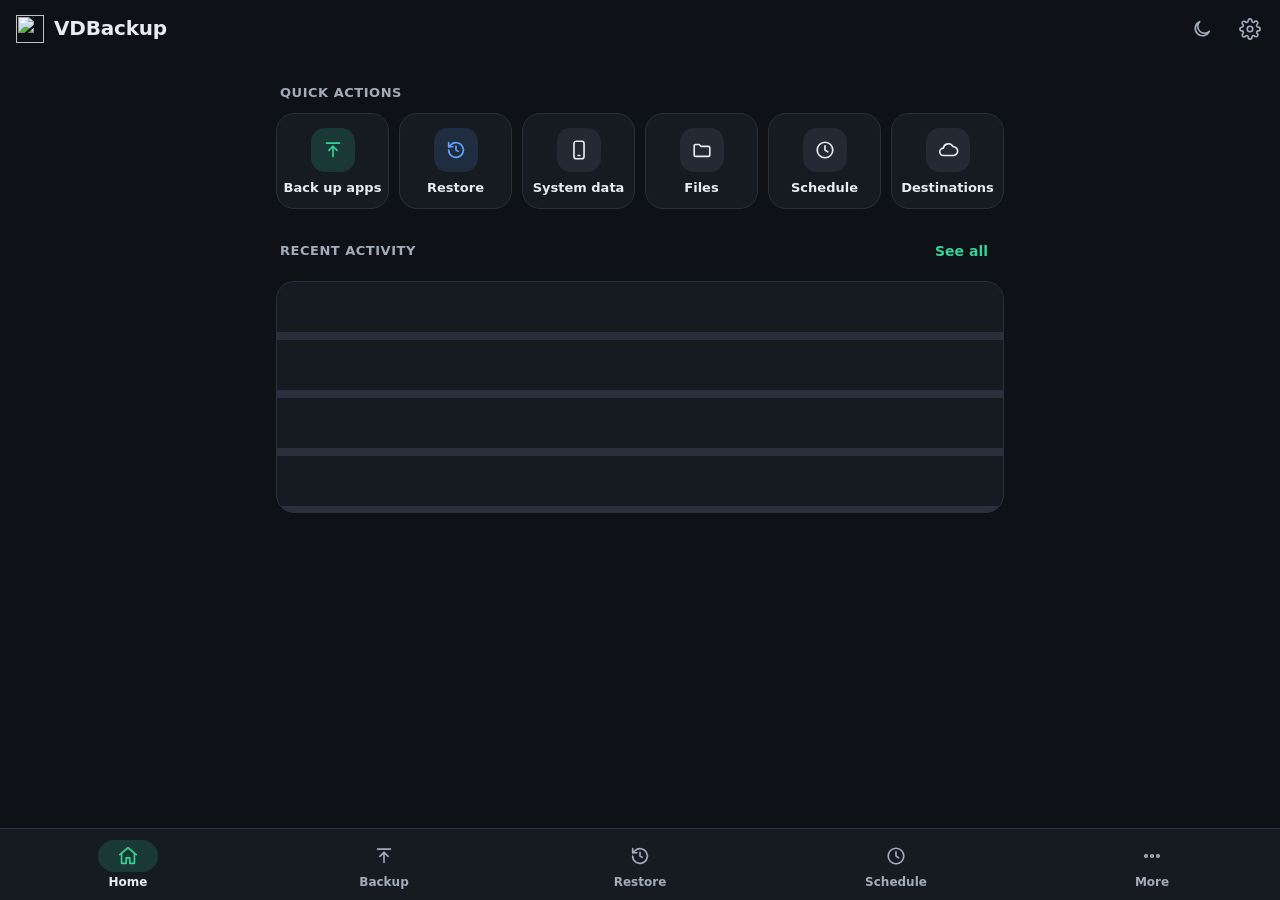
==== commit 019365d9: "WebUI next: Backup and Restore tabs, every backup in one list, faster start - nav: Home, Backup (app" ====
--- a/module/webroot/next/index.html
+++ b/module/webroot/next/index.html
@@ -70,6 +70,8 @@
     <symbol id="i-link" viewBox="0 0 24 24"><path d="M10 13a4 4 0 0 0 5.66 0l2.5-2.5a4 4 0 0 0-5.66-5.66l-1.2 1.2"/><path d="M14 11a4 4 0 0 0-5.66 0l-2.5 2.5a4 4 0 0 0 5.66 5.66l1.2-1.2"/></symbol>
     <symbol id="i-heart" viewBox="0 0 24 24"><path d="M20.8 4.6a5.5 5.5 0 0 0-7.8 0L12 5.6l-1-1a5.5 5.5 0 0 0-7.8 7.8l1 1L12 21l7.8-7.6 1-1a5.5 5.5 0 0 0 0-7.8z"/></symbol>
     <symbol id="i-db" viewBox="0 0 24 24"><ellipse cx="12" cy="5.5" rx="7.5" ry="2.75"/><path d="M4.5 5.5v6c0 1.5 3.4 2.75 7.5 2.75s7.5-1.25 7.5-2.75v-6"/><path d="M4.5 11.5v6c0 1.5 3.4 2.75 7.5 2.75s7.5-1.25 7.5-2.75v-6"/></symbol>
+    <symbol id="i-send" viewBox="0 0 24 24"><path d="M20.5 3.5 3.5 10.5l6.5 2.5 2.5 6.5z"/><path d="m10 13 4.5-4.5"/></symbol>
+    <symbol id="i-filter" viewBox="0 0 24 24"><path d="M4 6h16M7 12h10M10 18h4"/></symbol>
   </svg>
 
   <header class="nx-top">
@@ -97,9 +99,10 @@
           <div class="storage-bar"><i id="ov-bar-used"></i></div>
           <div class="storage-line" id="ov-storage-line"></div>
         </div>
+        <ul class="nx-where" id="nx-where" hidden></ul>
         <div class="nx-stats">
-          <button class="nx-stat" type="button" data-go="apps"><b class="tile-n" id="ov-apps">0</b><span data-i18n="ui_overview_apps">Apps</span></button>
-          <button class="nx-stat" type="button" data-go="backups"><b class="tile-n" id="ov-backups">0</b><span data-i18n="ui_overview_backups">Backups</span></button>
+          <button class="nx-stat" type="button" data-go="backups:apps"><b class="tile-n" id="ov-apps">0</b><span data-i18n="nx_ov_apps">Apps backed up</span></button>
+          <button class="nx-stat" type="button" data-go="backups:apps"><b class="tile-n" id="ov-backups">0</b><span data-i18n="ui_overview_backups">Backups</span></button>
           <button class="nx-stat" type="button" data-go="backups:files"><b class="tile-n" id="ov-folders">0</b><span data-i18n="ui_overview_folders">Folders</span></button>
           <button class="nx-stat" type="button" data-go="schedule"><b class="tile-n" id="ov-scheduled">0</b><span data-i18n="ui_overview_scheduled">Scheduled</span></button>
         </div>
@@ -107,10 +110,10 @@
 
       <h2 class="nx-h" data-i18n="nx_quick">Quick actions</h2>
       <div class="nx-qa">
-        <button class="nx-qa-b" type="button" data-go="apps"><span class="nx-qa-ic go"><svg class="i"><use href="#i-up"/></svg></span><span data-i18n="nx_qa_backup">Back up apps</span></button>
-        <button class="nx-qa-b" type="button" data-go="backups"><span class="nx-qa-ic rs"><svg class="i"><use href="#i-restore"/></svg></span><span data-i18n="nx_qa_restore">Restore</span></button>
-        <button class="nx-qa-b" type="button" data-go="backups:system"><span class="nx-qa-ic"><svg class="i"><use href="#i-phone"/></svg></span><span data-i18n="nx_seg_system">System data</span></button>
-        <button class="nx-qa-b" type="button" data-go="backups:files"><span class="nx-qa-ic"><svg class="i"><use href="#i-folder"/></svg></span><span data-i18n="nx_seg_files">Files</span></button>
+        <button class="nx-qa-b" type="button" data-go="apps:apps"><span class="nx-qa-ic go"><svg class="i"><use href="#i-up"/></svg></span><span data-i18n="nx_qa_backup">Back up apps</span></button>
+        <button class="nx-qa-b" type="button" data-go="backups:apps"><span class="nx-qa-ic rs"><svg class="i"><use href="#i-restore"/></svg></span><span data-i18n="nx_qa_restore">Restore</span></button>
+        <button class="nx-qa-b" type="button" data-go="apps:system"><span class="nx-qa-ic"><svg class="i"><use href="#i-phone"/></svg></span><span data-i18n="nx_seg_system">System data</span></button>
+        <button class="nx-qa-b" type="button" data-go="apps:files"><span class="nx-qa-ic"><svg class="i"><use href="#i-folder"/></svg></span><span data-i18n="nx_seg_files">Files</span></button>
         <button class="nx-qa-b" type="button" data-go="schedule"><span class="nx-qa-ic"><svg class="i"><use href="#i-clock"/></svg></span><span data-i18n="tab_schedule">Schedule</span></button>
         <button class="nx-qa-b" type="button" data-go="dests"><span class="nx-qa-ic"><svg class="i"><use href="#i-cloud"/></svg></span><span data-i18n="tab_dests">Destinations</span></button>
       </div>
@@ -120,89 +123,49 @@
       <p id="nx-recent-empty" class="nx-empty" data-i18n="ui_log_empty" hidden>No activity yet.</p>
     </section>
 
-    <!-- ============ Apps ============ -->
+    <!-- ============ Backup (apps, system data, files, /data/adb) ============ -->
     <section id="apps" class="panel">
-      <div class="field nx-user" id="user-field" hidden>
-        <label for="user-sel" data-i18n="ui_user_label">User</label>
-        <select id="user-sel"></select>
-      </div>
-      <div class="nx-sticky">
-        <div class="nx-search">
-          <svg class="i"><use href="#i-search"/></svg>
-          <input id="search" type="search" data-i18n-ph="search_apps" autocomplete="off" placeholder="Search apps">
-          <button id="refresh" class="nx-ib" type="button" data-i18n-title="refresh" aria-label="Refresh"><svg class="i"><use href="#i-refresh"/></svg></button>
-          <button id="app-select" class="nx-tbtn" type="button" data-i18n="ui_select">Select</button>
-        </div>
-        <div class="nx-filters" data-noswipe>
-          <select id="app-filter">
-            <option value="user" data-i18n="opt_apps_user">User apps</option>
-            <option value="system" data-i18n="opt_apps_system">System apps</option>
-            <option value="all" data-i18n="opt_apps_all">All apps</option>
-          </select>
-          <select id="app-sort">
-            <option value="name" data-i18n="opt_sort_name">Name</option>
-            <option value="package" data-i18n="opt_sort_pkg">Package</option>
-          </select>
-          <label class="nx-chipchk"><input type="checkbox" id="app-show-excluded"><span data-i18n="ui_show_excluded">Show excluded</span></label>
-        </div>
-        <div id="app-tag-chips" class="tag-filter" hidden data-noswipe></div>
-        <div id="app-batchbar" class="nx-batch batchbar" hidden>
-          <span id="app-selcount" class="grow"></span>
-          <button id="app-selall" class="nx-tbtn" type="button" data-i18n="ui_select_all">All</button>
-          <button id="app-selnone" class="nx-tbtn" type="button" data-i18n="ui_select_none">None</button>
-          <button id="app-backupsel" class="btn go" type="button" data-i18n="ui_backup_selected">Back up</button>
-        </div>
-      </div>
-      <button id="app-backuptag" class="btn go block" type="button" hidden data-i18n="ui_backup_tag">Back up tag</button>
-      <ul id="applist" class="list nx-list"></ul>
-    </section>
-
-    <!-- ============ Backups ============ -->
-    <section id="backups" class="panel">
       <div class="nx-seg" role="tablist" data-noswipe>
         <button type="button" class="nx-seg-b on" data-seg="apps"><svg class="i"><use href="#i-apps"/></svg><span data-i18n="tab_apps">Apps</span></button>
         <button type="button" class="nx-seg-b" data-seg="system"><svg class="i"><use href="#i-phone"/></svg><span data-i18n="nx_seg_system">System data</span></button>
         <button type="button" class="nx-seg-b" data-seg="files"><svg class="i"><use href="#i-folder"/></svg><span data-i18n="nx_seg_files">Files</span></button>
         <button type="button" class="nx-seg-b" data-seg="root"><svg class="i"><use href="#i-root"/></svg><span>/data/adb</span></button>
-        <button type="button" class="nx-seg-b" data-seg="import"><svg class="i"><use href="#i-import"/></svg><span data-i18n="nx_seg_import">Import</span></button>
-      </div>
-
+      </div>
       <div class="nx-pane" data-pane="apps">
-        <div id="susfs-notice" class="notice nx-note" hidden>
-          <div class="notice-toggle">
-            <span data-i18n="susfs_notice_title">Hide the backup folder</span>
-            <span class="tag" data-i18n="susfs_notice_badge">Recommended</span>
-          </div>
-          <div class="notice-msg" data-i18n="susfs_notice_body">You have local backups in /sdcard/VDBackup. Hide this folder with SUSFS so its presence does not reveal root or an unlocked bootloader, just as the companion app would.</div>
-          <div class="notice-msg" data-i18n="susfs_notice_howto">Add the backup folder as a SUSFS hidden path (sus_path) in your root manager or SUSFS module. SUSFS does the hiding; this just reminds you.</div>
-          <div class="pkg" id="susfs-notice-path"></div>
-          <div class="modal-actions">
-            <button class="btn small" id="susfs-notice-dismiss" type="button" data-i18n="susfs_notice_dismiss">Got it</button>
-          </div>
-        </div>
-        <div class="nx-search">
-          <svg class="i"><use href="#i-search"/></svg>
-          <input id="bk-search" type="search" class="picker-search" data-i18n-ph="ui_bk_search" autocomplete="off" placeholder="Search backups by name, tag or app">
-          <button id="bk-select" class="nx-tbtn" type="button" data-i18n="ui_select">Select</button>
-        </div>
-        <div class="nx-cloudrow" data-noswipe>
-          <button id="tg-backups-open" class="nx-chip" type="button"><svg class="i"><use href="#i-cloud"/></svg><span data-i18n="ui_tg_backups_btn">Restore from Telegram</span></button>
-          <button id="rc-backups-open" class="nx-chip" type="button"><svg class="i"><use href="#i-cloud"/></svg><span data-i18n="ui_rc_backups_btn">Restore from cloud remote</span></button>
-        </div>
-        <div id="bk-batchbar" class="nx-batch batchbar nx-batch-wrap" hidden>
-          <span id="bk-selcount" class="grow"></span>
-          <button id="bk-selall" class="nx-tbtn" type="button" data-i18n="ui_select_all">All</button>
-          <button id="bk-selnone" class="nx-tbtn" type="button" data-i18n="ui_select_none">None</button>
-          <button id="bk-seluninstalled" class="nx-tbtn" type="button" data-i18n="ui_select_uninstalled">Uninstalled</button>
-          <span class="nx-batch-acts">
-            <button id="bk-deletesel" class="btn danger" type="button" data-i18n="ui_delete_selected">Delete</button>
-            <button id="bk-restoresel" class="btn go" type="button" data-i18n="ui_restore_selected">Restore</button>
-          </span>
-        </div>
-        <ul id="backuplist" class="list nx-list"></ul>
-        <p id="backups-empty" class="nx-empty" data-i18n="backups_empty">No backups yet.</p>
-      </div>
-
+        <div class="field nx-user" id="user-field" hidden>
+          <label for="user-sel" data-i18n="ui_user_label">User</label>
+          <select id="user-sel"></select>
+        </div>
+        <div class="nx-sticky">
+          <div class="nx-search">
+            <svg class="i"><use href="#i-search"/></svg>
+            <input id="search" type="search" data-i18n-ph="search_apps" autocomplete="off" placeholder="Search apps">
+            <button id="refresh" class="nx-ib" type="button" data-i18n-title="refresh" aria-label="Refresh"><svg class="i"><use href="#i-refresh"/></svg></button>
+            <button id="app-select" class="nx-tbtn" type="button" data-i18n="ui_select">Select</button>
+          </div>
+          <div class="nx-filters" data-noswipe>
+            <select id="app-filter">
+              <option value="user" data-i18n="opt_apps_user">User apps</option>
+              <option value="system" data-i18n="opt_apps_system">System apps</option>
+              <option value="all" data-i18n="opt_apps_all">All apps</option>
+            </select>
+            <select id="app-sort">
+              <option value="name" data-i18n="opt_sort_name">Name</option>
+              <option value="package" data-i18n="opt_sort_pkg">Package</option>
+            </select>
+            <label class="nx-chipchk"><input type="checkbox" id="app-show-excluded"><span data-i18n="ui_show_excluded">Show excluded</span></label>
+          </div>
+          <div id="app-tag-chips" class="tag-filter" hidden data-noswipe></div>
+          <div id="app-batchbar" class="nx-batch batchbar" hidden>
+            <span id="app-selcount" class="grow"></span>
+            <button id="app-selall" class="nx-tbtn" type="button" data-i18n="ui_select_all">All</button>
+            <button id="app-selnone" class="nx-tbtn" type="button" data-i18n="ui_select_none">None</button>
+            <button id="app-backupsel" class="btn go" type="button" data-i18n="ui_backup_selected">Back up</button>
+          </div>
+        </div>
+        <button id="app-backuptag" class="btn go block" type="button" hidden data-i18n="ui_backup_tag">Back up tag</button>
+        <ul id="applist" class="list nx-list"></ul>
+      </div>
       <div class="nx-pane" data-pane="system" hidden>
         <p class="nx-hint" data-i18n="special_hint">Back up system-wide data: messages, contacts and call log, Wi-Fi and Bluetooth. Restore is same-device and needs a reboot.</p>
         <div class="card nx-card nx-pad">
@@ -220,11 +183,7 @@
           </div>
           <button id="special-backup" class="btn go block" type="button" data-i18n="backup">Back up</button>
         </div>
-        <h2 class="nx-h" data-i18n="special_title">Special backups</h2>
-        <ul id="special-list" class="list nx-list"></ul>
-        <p id="special-empty" class="nx-empty" data-i18n="special_empty" hidden>No special backups yet.</p>
-      </div>
-
+      </div>
       <div class="nx-pane" data-pane="files" hidden>
         <p class="nx-hint" data-i18n="ui_pathbk_hint">Back up any folder or file by its absolute path, with the same compression and encryption as an app backup. Restore writes it back to the same path.</p>
         <div class="card nx-card nx-pad">
@@ -234,16 +193,78 @@
           </div>
           <button id="pb-backup" class="btn go block" type="button" data-i18n="ui_pathbk_do">Back up</button>
         </div>
-        <h2 class="nx-h" data-i18n="ui_pathbk_title">Folder / file backup</h2>
-        <ul id="pathbk-list" class="list nx-list"></ul>
-        <p id="pathbk-empty" class="nx-empty" data-i18n="ui_pathbk_empty" hidden>No folder backups yet.</p>
-      </div>
-
+      </div>
       <div class="nx-pane" data-pane="root" hidden>
         <p class="nx-hint" data-i18n="ui_adb_hint">Back up the root environment under /data/adb - modules, their data and configs - all of it or a chosen subtree you pick from the file tree. Restore writes the selected files back with their original SELinux context, so root keeps working. Advanced; nothing is kept here but what you choose.</p>
         <div class="card nx-card nx-pad">
           <button id="adb-backup-open" class="btn go block" type="button" data-i18n="ui_adb_do">Back up /data/adb</button>
         </div>
+      </div>
+    </section>
+
+    <!-- ============ Restore (every backup, every source) ============ -->
+    <section id="backups" class="panel">
+      <div class="nx-seg" role="tablist" data-noswipe>
+        <button type="button" class="nx-seg-b on" data-seg="apps"><svg class="i"><use href="#i-apps"/></svg><span data-i18n="tab_apps">Apps</span></button>
+        <button type="button" class="nx-seg-b" data-seg="system"><svg class="i"><use href="#i-phone"/></svg><span data-i18n="nx_seg_system">System data</span></button>
+        <button type="button" class="nx-seg-b" data-seg="files"><svg class="i"><use href="#i-folder"/></svg><span data-i18n="nx_seg_files">Files</span></button>
+        <button type="button" class="nx-seg-b" data-seg="root"><svg class="i"><use href="#i-root"/></svg><span>/data/adb</span></button>
+        <button type="button" class="nx-seg-b" data-seg="import"><svg class="i"><use href="#i-import"/></svg><span data-i18n="nx_seg_import">Import</span></button>
+      </div>
+
+      <div class="nx-pane" data-pane="apps">
+        <div id="susfs-notice" class="notice nx-note" hidden>
+          <div class="notice-toggle">
+            <span data-i18n="susfs_notice_title">Hide the backup folder</span>
+            <span class="tag" data-i18n="susfs_notice_badge">Recommended</span>
+          </div>
+          <div class="notice-msg" data-i18n="susfs_notice_body">You have local backups in /sdcard/VDBackup. Hide this folder with SUSFS so its presence does not reveal root or an unlocked bootloader, just as the companion app would.</div>
+          <div class="notice-msg" data-i18n="susfs_notice_howto">Add the backup folder as a SUSFS hidden path (sus_path) in your root manager or SUSFS module. SUSFS does the hiding; this just reminds you.</div>
+          <div class="pkg" id="susfs-notice-path"></div>
+          <div class="modal-actions">
+            <button class="btn small" id="susfs-notice-dismiss" type="button" data-i18n="susfs_notice_dismiss">Got it</button>
+          </div>
+        </div>
+        <div class="nx-search">
+          <svg class="i"><use href="#i-search"/></svg>
+          <input id="bk-search" type="search" class="picker-search" data-i18n-ph="ui_bk_search" autocomplete="off" placeholder="Search backups by name, tag or app">
+          <button id="bk-select" class="nx-tbtn" type="button" data-i18n="ui_select">Select</button>
+        </div>
+        <div id="nx-rs-src" class="nx-filters" data-noswipe hidden></div>
+        <div id="nx-rs-flt" class="nx-filters" data-noswipe></div>
+        <div id="nx-rs-status"></div>
+        <div class="nx-cloudrow" data-noswipe hidden>
+          <button id="tg-backups-open" class="nx-chip" type="button"><svg class="i"><use href="#i-cloud"/></svg><span data-i18n="ui_tg_backups_btn">Restore from Telegram</span></button>
+          <button id="rc-backups-open" class="nx-chip" type="button"><svg class="i"><use href="#i-cloud"/></svg><span data-i18n="ui_rc_backups_btn">Restore from cloud remote</span></button>
+        </div>
+        <div id="bk-batchbar" class="nx-batch batchbar nx-batch-wrap" hidden>
+          <span id="bk-selcount" class="grow"></span>
+          <button id="bk-selall" class="nx-tbtn" type="button" data-i18n="ui_select_all">All</button>
+          <button id="bk-selnone" class="nx-tbtn" type="button" data-i18n="ui_select_none">None</button>
+          <button id="bk-seluninstalled" class="nx-tbtn" type="button" data-i18n="ui_select_uninstalled">Uninstalled</button>
+          <span class="nx-batch-acts">
+            <button id="bk-deletesel" class="btn danger" type="button" data-i18n="ui_delete_selected">Delete</button>
+            <button id="bk-restoresel" class="btn go" type="button" data-i18n="ui_restore_selected">Restore</button>
+          </span>
+        </div>
+        <ul id="backuplist" class="list nx-list"></ul>
+        <p id="backups-empty" class="nx-empty" data-i18n="backups_empty">No backups yet.</p>
+        <p id="nx-rs-nomatch" class="nx-empty" data-i18n="nx_bk_nomatch" hidden>No backups match these filters.</p>
+      </div>
+
+      <div class="nx-pane" data-pane="system" hidden>
+        <h2 class="nx-h" data-i18n="special_title">Special backups</h2>
+        <ul id="special-list" class="list nx-list"></ul>
+        <p id="special-empty" class="nx-empty" data-i18n="special_empty" hidden>No special backups yet.</p>
+      </div>
+
+      <div class="nx-pane" data-pane="files" hidden>
+        <h2 class="nx-h" data-i18n="ui_pathbk_title">Folder / file backup</h2>
+        <ul id="pathbk-list" class="list nx-list"></ul>
+        <p id="pathbk-empty" class="nx-empty" data-i18n="ui_pathbk_empty" hidden>No folder backups yet.</p>
+      </div>
+
+      <div class="nx-pane" data-pane="root" hidden>
         <h2 class="nx-h" data-i18n="ui_adb_title">System files (/data/adb)</h2>
         <ul id="adbbk-list" class="list nx-list"></ul>
         <p id="adbbk-empty" class="nx-empty" data-i18n="ui_adb_empty" hidden>No /data/adb backups yet.</p>
@@ -368,8 +389,8 @@
             <input id="d-id" type="text" data-i18n-ph="ph_dest_id" autocomplete="off" spellcheck="false" placeholder="id (e.g. mynas)">
             <select id="d-type">
               <option value="local">local</option>
-              <option value="rclone">rclone</option>
-              <option value="restic">restic</option>
+              <option value="rclone">rclone (SFTP, SMB, WebDAV, Drive, S3...)</option>
+              <option value="restic">restic (snapshot repo)</option>
               <option value="gdrive" data-i18n="ui_dest_gdrive">Google Drive (companion)</option>
               <option value="telegram" data-i18n="ui_dest_telegram">Telegram (unlimited, via your account)</option>
             </select>
@@ -565,6 +586,7 @@
           <input id="set-auto-keep" type="number" min="1" value="5" inputmode="numeric">
         </div>
         <label class="nx-sw"><span class="nx-sw-t"><span data-i18n="settings_thermal">Pause to cool down when the device gets hot</span><small data-i18n="settings_thermal_hint">During a long backup, VDBackup waits a moment between apps if the device is running hot, so a big batch cannot overheat it. On by default.</small></span><input type="checkbox" class="switch" id="set-thermal"></label>
+        <label class="nx-sw"><span class="nx-sw-t"><span data-i18n="settings_notify_progress">Show progress in a notification</span><small data-i18n="settings_notify_progress_hint">While a backup or restore runs, a notification shows its percent and current app, updated every few seconds. Off by default.</small></span><input type="checkbox" class="switch" id="set-notify-progress"></label>
         <label class="nx-sw"><span class="nx-sw-t"><span data-i18n="settings_space_preflight">Check free space before a batch backup</span><small data-i18n="settings_space_preflight_hint">Before backing up many apps to local storage, VDBackup estimates whether they fit and stops up front with a clear message if not, instead of filling the disk partway through. On by default.</small></span><input type="checkbox" class="switch" id="set-space-preflight"></label>
         <label class="nx-sw"><span class="nx-sw-t"><span data-i18n="settings_relaunch">Reopen apps after a backup</span><small data-i18n="settings_relaunch_hint">After a single backup, reopen the app that was running when it was paused for the snapshot. Off by default; batch and scheduled backups are not affected.</small></span><input type="checkbox" class="switch" id="set-relaunch"></label>
       </div>
@@ -724,13 +746,27 @@
 
   <nav class="tabs nx-nav" role="tablist">
     <button class="tab active" type="button" data-tab="home"><span class="nx-pill"><svg class="i"><use href="#i-home"/></svg></span><span data-i18n="nx_home">Home</span></button>
-    <button class="tab" type="button" data-tab="apps"><span class="nx-pill"><svg class="i"><use href="#i-apps"/></svg></span><span data-i18n="tab_apps">Apps</span></button>
-    <button class="tab" type="button" data-tab="backups"><span class="nx-pill"><svg class="i"><use href="#i-archive"/></svg></span><span data-i18n="tab_backups">Backups</span></button>
+    <button class="tab" type="button" data-tab="apps"><span class="nx-pill"><svg class="i"><use href="#i-up"/></svg></span><span data-i18n="nx_tab_backup">Backup</span></button>
+    <button class="tab" type="button" data-tab="backups"><span class="nx-pill"><svg class="i"><use href="#i-restore"/></svg></span><span data-i18n="restore">Restore</span></button>
     <button class="tab" type="button" data-tab="schedule"><span class="nx-pill"><svg class="i"><use href="#i-clock"/></svg></span><span data-i18n="tab_schedule">Schedule</span></button>
     <button class="tab" type="button" data-tab="more"><span class="nx-pill"><svg class="i"><use href="#i-more"/></svg></span><span data-i18n="nx_more">More</span></button>
   </nav>
 
   <div id="ops" class="ops" hidden></div>
+  <div id="nx-ops-scrim" class="nx-ops-scrim" hidden></div>
+
+  <div id="nx-rs-modal" class="modal" hidden role="dialog" aria-modal="true">
+    <div class="modal-card">
+      <div class="modal-title" id="nx-rs-title"></div>
+      <div class="info-body" id="nx-rs-body"></div>
+      <div class="modal-actions">
+        <button class="btn" id="nx-rs-close" type="button" data-i18n="ui_close">Close</button>
+        <button class="btn danger" id="nx-rs-delete" type="button" data-i18n="delete">Delete</button>
+        <button class="btn" id="nx-rs-pull" type="button" data-i18n="nx_rs_download">Download to this device</button>
+        <button class="btn go" id="nx-rs-restore" type="button" data-i18n="restore">Restore</button>
+      </div>
+    </div>
+  </div>
 
   <div id="pw-modal" class="modal" hidden role="dialog" aria-modal="true">
     <div class="modal-card">
@@ -1120,7 +1156,11 @@
   <script src="i18n.js"></script>
   <script src="vdlu.js"></script>
   <script src="scripts.js"></script>
+  <script src="next/js/boot.js"></script>
+  <script src="next/js/modals.js"></script>
   <script src="next/js/shell.js"></script>
+  <script src="next/js/sources.js"></script>
+  <script src="next/js/restore.js"></script>
   <script src="next/js/home.js"></script>
 </body>
 </html>
